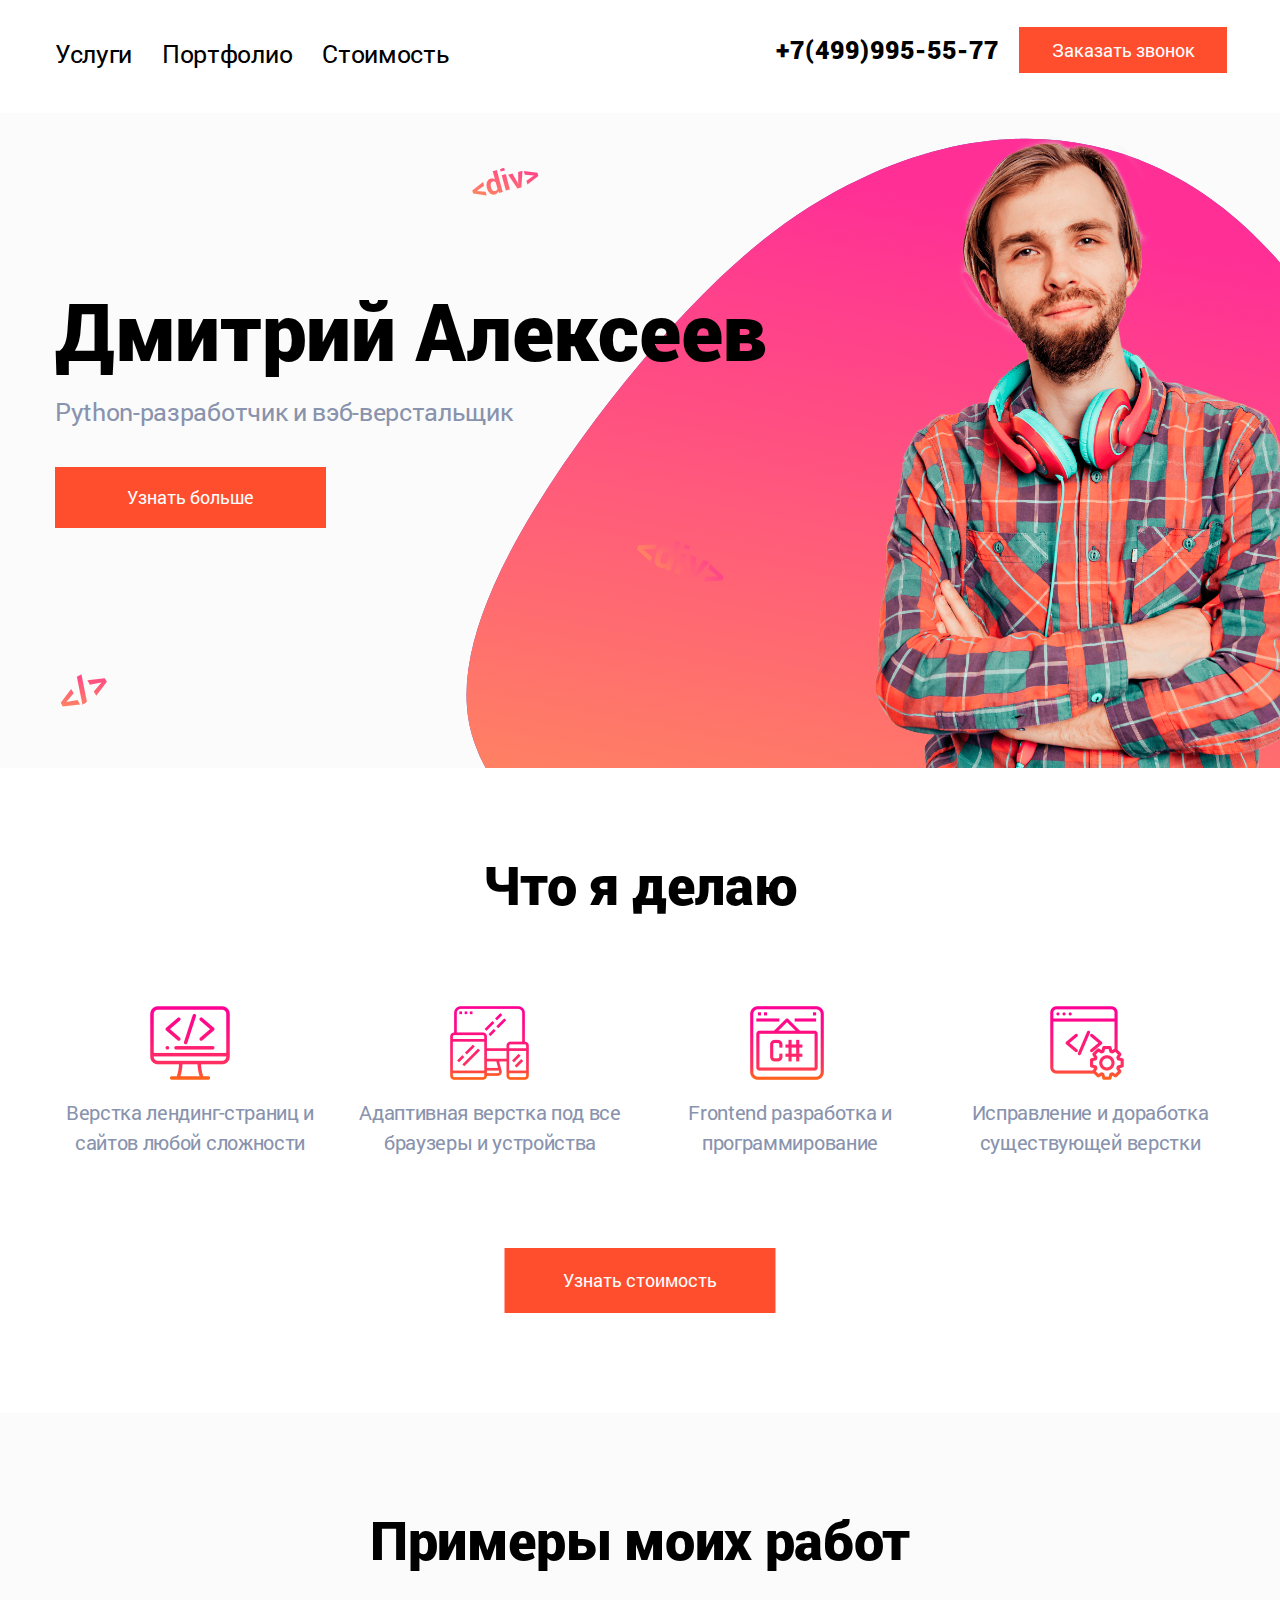
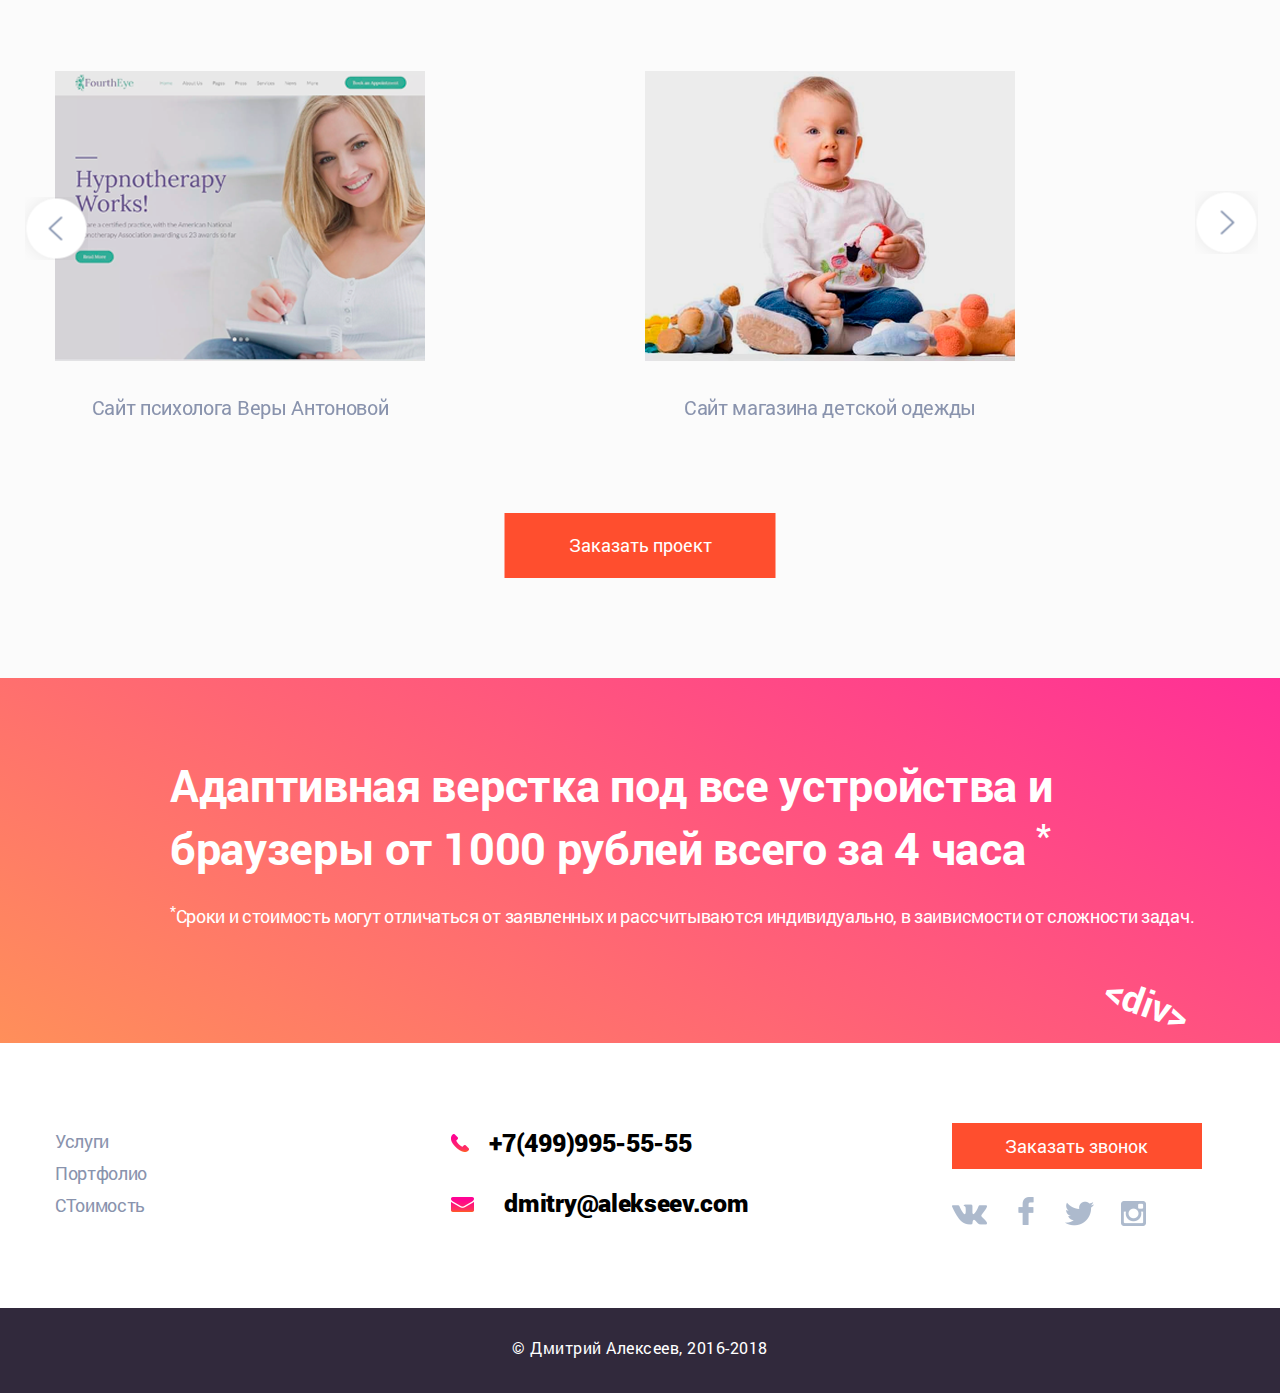
==== Web-begin/Diplom_1/6_1 flex 2/index.html @ bbd230a1 "Change callbutton event" ====
<!DOCTYPE html>
<html lang="ru">
  <head>
    <meta charset="UTF-8" />
    <meta
      name="viewport"
      content="width=device-width, initial-scale=1.0"
    />
    <meta http-equiv="X-UA-Compatible" content="ie=edge" />
    <title>About</title>
    <link rel="icon" type="image/x-icon" href="img/favicon.ico" />
    <link rel="shortcut icon" type="image/x-icon" href="img/favicon.ico" />
    <!-- CSS styles -->
    <link rel="stylesheet" href="styles/swiper-bundle.min.css" />
    <link rel="stylesheet" href="styles/normalize.css" />
    <link rel="stylesheet" href="styles/common.css" />
    <link rel="stylesheet" href="styles/main-menu.css" />
    <link rel="stylesheet" href="styles/services.css" />
    <link rel="stylesheet" href="styles/whatido.css" />
    <link rel="stylesheet" href="styles/examples.css" />
    <link rel="stylesheet" href="styles/prices.css" />
    <link rel="stylesheet" href="styles/footer.css" />
    <link rel="stylesheet" href="styles/main.css" />
    <!-- <link rel="stylesheet" href="styles/swiper-bundle.css" /> -->
    

    <!-- Font preload -->
    <link
      rel="preload"
      as="font"
      href="fonts/Roboto-Black.woff2"
      type="font/woff2"
      crossorigin="anonymous"
    />
    <link
      rel="preload"
      as="font"
      href="fonts/Roboto-Bold.woff2"
      type="font/woff2"
      crossorigin="anonymous"
    />
    <link
      rel="preload"
      as="font"
      href="fonts/Roboto-Medium.woff2"
      type="font/woff2"
      crossorigin="anonymous"
    />
    <link
      rel="preload"
      as="font"
      href="fonts/Roboto-Regular.woff2"
      type="font/woff2"
      crossorigin="anonymous"
    />
    <!-- <script src="scripts/swiper-bundle.js"></script> -->
    
    <script src="scripts/jquery-3.6.0.min.js"></script>
	<script src="scripts/mob.js"></script>
  <script src="scripts/jquery.maskedinput.min.js"></script>
	

  </head>
  <body>
    <header>
      <div class="fixed-container2">
        <div class="container">
          <div class="mobile-menu hidden">
            <button class="menu-button-mob hidden" aria-label="Menu"></button>
            <img class="logo-mob" src="img/menu_button_mob.png" alt="NoImage" />
          </div>
          <ul class="nav-class">
            <li class="li-menu"><a href="#">Услуги</a></li>
            <li class="li-menu"><a href="#">Портфолио</a></li>
            <li class="li-menu"><a href="#">Стоимость</a></li>
          </ul>
          <ul class="phone-class">
            <li class="li-phone">
              <a href="tel:+7(499)995-55-55">+7(499)995-55-77</a>
            </li>
            <li class="li-phone">
              <button type="button" class="call-button">Заказать звонок</button>
            </li>
          </ul>
          <input
            type="image"
            class="phone-call"
            src="img/phone.png"
            alt="Позвонить"
          />
        </div>
      </div>
      <div class="modal-phone-call-container">
        <div class="modal-phone-call-content">
          <span class="modal-phone-call-close">&times;</span>
          <p class="modal-phone-call-p">Как к вам обратиться</p>
          <input type="text" name="" class="modal-phone-call-input-text input-common" required>
          <p class="modal-phone-call-p">Ваш телефон</p>
          <input type="tel" name="phone" placeholder="8(999) 999-99-99" class="phone-class-input  input-common" pattern="[0-9]{3}-[0-9]{3}-[0-9]{4}" required>
          <button type="button" class="modal-phone-call-content-send-button" onclick="OrderCall()">Отправить</button>
        </div>
      </div>
    </header>
    <main>
      <section class="services-wrapper">
        <div class="ellipse">
          <svg class="svg-class"
            xmlns="http://www.w3.org/2000/svg"
            xmlns:xlink="http://www.w3.org/1999/xlink"
            width="920px"
            height="764px"
          >
            <defs>
              <linearGradient
                id="PSgrad_0"
                x1="0%"
                x2="22.495%"
                y1="97.437%"
                y2="0%"
              >
                <stop
                  offset="0%"
                  stop-color="rgb(255,143,90)"
                  stop-opacity="1"
                />
                <stop
                  offset="99%"
                  stop-color="rgb(255,47,150)"
                  stop-opacity="1"
                />
              </linearGradient>
            </defs>
            <path
              fill-rule="evenodd"
              fill="rgb(96, 85, 196)"
              d="M395.520,40.407 C502.261,-10.049 602.994,-10.204 687.212,27.671 C771.647,65.238 839.568,140.836 885.703,234.785 C929.973,329.669 929.926,431.584 893.771,514.027 C857.115,597.700 796.105,660.782 712.966,705.804 C668.936,728.473 622.654,744.002 563.818,753.535 C505.757,762.929 435.142,766.325 360.325,761.479 C211.851,752.158 45.449,708.398 10.358,609.690 C-9.529,560.677 2.954,504.492 27.679,447.950 C52.809,391.326 90.181,334.346 129.419,281.835 C169.063,229.242 210.573,181.118 253.309,140.306 C296.450,99.410 340.817,65.827 395.520,40.407 L395.520,40.407 Z"
            />
            <path
              fill="url(#PSgrad_0)"
              d="M395.520,40.407 C502.261,-10.049 602.994,-10.204 687.212,27.671 C771.647,65.238 839.568,140.836 885.703,234.785 C929.973,329.669 929.926,431.584 893.771,514.027 C857.115,597.700 796.105,660.782 712.966,705.804 C668.936,728.473 622.654,744.002 563.818,753.535 C505.757,762.929 435.142,766.325 360.325,761.479 C211.851,752.158 45.449,708.398 10.358,609.690 C-9.529,560.677 2.954,504.492 27.679,447.950 C52.809,391.326 90.181,334.346 129.419,281.835 C169.063,229.242 210.573,181.118 253.309,140.306 C296.450,99.410 340.817,65.827 395.520,40.407 L395.520,40.407 Z"
            />
          </svg>
        </div>
        <div class="fixed-container2">
          <figure class="services">
            <div class="services-parentheses services-parentheses-position gradient width-height services-parentheses-rotate">{ }</div>
            <div class="services-hash-symbol services-hash-symbol-position  gradient width-height services-hash-symbol-rotate">#</div>
            <div class="services-close-tag services-close-tag-position  gradient width-height services-close-tag-rotate">&lt;/&gt;</div>
            <div class="services-div1 services-div1-position  gradient services-div1-rotate">&lt;div&gt;</div>
            <div class="services-div2 services-div2-position  gradient services-div2-rotate">&lt;div&gt;</div>
            <div class="photo-div">
              <img
                class="personal-photo"
                src="img/photo-min.png"
                alt="Иван Иванович | Frontend-разработчик и веб-верстальщик"
              />
            </div>

            <figcaption class="top-section__txt">
              <hgroup class="top-section__hgroup">
                <h1 class="h1-personal">Дмитрий Алексеев</h1>

                <h2 class="knowledges">Python-разработчик и вэб-верстальщик</h2>
              </hgroup>
              <button class="know-more" type="submit">Узнать больше</button>
            </figcaption>
          </figure>
        </div>
        <div class="know-more-modal-container">
          <div class="modal-know-more-content">
            <span class="modal-know-more-close">&times;</span>
            <p class="modal-know-more-p">Как к вам обратиться</p>
            <input type="text" name="" class="modal-know-more-input-text input-common">
            <p class="modal-know-more-p">Ваш телефон</p>
            <input type="tel" name="phone" placeholder="8(999) 999-99-99" class="phone-class-input  input-common" pattern="[0-9]{3}-[0-9]{3}-[0-9]{4}" required>
            <p class="modal-know-more-p">Ваш e-mail</p>
            <input type="e-mail" name="" class="modal-know-more-input-text input-common" placeholder="your@email.com">
            <button class="modal-know-more-content-send-button">Отправить</button>
          </div>
        </div>
      </section>
      <section class="what-i-do">
        <h2 class="what-i-do-h1-small">Что я делаю</h2>
        <div class="what-i-do-wrapper">
          <ul class="what-i-do-ul">
            <li class="what-i-do-li">
              <figure class="what-i-do-fig">
                <button type="button" class="what-i-do-fig-button what-i-do-lending"></button>
                <figcaption class="what-i-do-h2">Верстка лендинг-страниц и сайтов любой сложности</figcaption>
              </figure>
            </li>
            <li class="what-i-do-li">
              <figure class="what-i-do-fig">
                <button type="button" class="what-i-do-fig-button what-i-do-responsive"></button>
                <figcaption class="what-i-do-h2">Адаптивная верстка под все браузеры и устройства</figcaption>
              </figure>
            </li>
            <li class="what-i-do-li">
              <figure class="what-i-do-fig">
                <button type="button" class="what-i-do-fig-button what-i-do-programming"></button>
                <figcaption class="what-i-do-h2">Frontend разработка и программирование</figcaption>
              </figure>
            </li>
            <li class="what-i-do-li">
              <figure class="what-i-do-fig">
                <button type="button" class="what-i-do-fig-button what-i-do-coding"></button>
                <figcaption class="what-i-do-h2">Исправление и доработка существующей верстки</figcaption>
              </figure>
            </li>
          </ul>
          <button class="what-i-do-price" type="submit">Узнать стоимость</button>
        </div>
        <div class="modal-what-i-do-price-container">
          <div class="modal-what-i-do-price-content">
            <span class="modal-what-i-do-price-close">&times;</span>
            <p class="modal-what-i-do-price-call-p">Как к вам обратиться</p>
            <input type="text" name="" class="modal-what-i-do-price-input-text input-common">
            <p class="modal-what-i-do-price-p">Ваш телефон</p>
            <input type="tel" name="phone" placeholder="8(999) 999-99-99" class="phone-class-input  input-common" pattern="[0-9]{3}-[0-9]{3}-[0-9]{4}" required>
            <p class="modal-what-i-do-price-call-p">Ваш e-mail</p>
            <input type="e-mail" name="" class="modal-what-i-do-price-input-text input-common" placeholder="your@email.com">
            <button class="modal-what-i-do-price-content-send-button">Отправить</button>
          </div>
        </div>
      </section>
      <section class="what-i-do-examples">
        <h1 class="what-i-do-examples-h1-small">Примеры моих работ</h1>
        <div class="swiper-test">
          <div class="mySwiper">
            <ul class="swiper-wrapper">
              <li class="swiper-slide">
                <figure class="examples-fig">
                  <img class="what-i-do-examples-img" src="img/site1.png" alt="psychology-site">
                  <figcaption class="what-i-do-h2  what-i-do-examples-li-h2">Сайт психолога Веры Антоновой</figcaption>
                </figure>
              </li>
              <li class="swiper-slide">
                <figure class="examples-fig">
                  <img class="what-i-do-examples-img" src="img/site2.png" alt="children-wear">
                  <figcaption class="what-i-do-h2  what-i-do-examples-li-h2">Сайт магазина детской одежды</figcaption>
                </figure>
              </li>
              <li class="swiper-slide">
                <figure class="examples-fig">
                  <img class="what-i-do-examples-img" src="img/site3.png" alt="fishermans-site">
                  <figcaption class="what-i-do-h2  what-i-do-examples-li-h2">Сайт магазина "Рыболов"</figcaption>
                </figure>
              </li>
            </ul>
            <div class="swiper-pagination-container">
              <div class="swiper-pagination"></div>
            </div>
            <!-- <button class="what-i-do-examples-arrow-right"></button>
            <button class="what-i-do-examples-arrow-left"></button> -->
          </div>
          <div class="examples-navigation">
            <button class="what-i-do-examples-arrow-right"></button>
          <button class="what-i-do-examples-arrow-left"></button>
          </div>
        </div>
		    <button class="what-i-do-price examples-price" type="submit">Узнать стоимость</button>
        <button class="what-i-do-price examples-hide" type="submit">Заказать проект</button>
        
      </section>
      <section class="prices">
        <div class="fixed-container3">
          <div class="prices-parentheses1 prices-color prices-parentheses1-position">{ }</div>
          <div class="prices-parentheses2 prices-color prices-parentheses2-position">{ }</div>
          <div class="prices-hash-symbol prices-color prices-hash-symbol-position">#</div>
          <div class="prices-close-tag prices-color prices-close-tag-position">&lt;/&gt;</div>
          <div class="prices-div prices-color prices-div-position">&lt;div&gt;</div>
          <h1 class="name-service">Адаптивная верстка под все устройства и браузеры от 1000 рублей всего за 4 часа <sup>*</sup>
          </h1>
          <h3 class="name-service-detail">
            <sup>*</sup>Сроки и стоимость могут отличаться от заявленных и рассчитываются индивидуально, в заивисмости от сложности задач.
          </h3>
        </div>
      </section>
    </main>
    <footer>
      <div class="footer-fixed-container">
        <ul class="footer-ul">
          <li class="footer-ul-li"><a href="#">Услуги</a></li>
          <li class="footer-ul-li"><a href="#">Портфолио</a></li>
          <li class="footer-ul-li"><a href="#">СТоимость</a></li>
        </ul>
        <section class="footer-contacts">
          <h2 class="footer-contacts-h2">Контакты</h2>
          <figure class="footer-contacts-phone">
            <img class="footer-phone-img" src="img/call-answer.png" alt="phone-call">
            <a href="tel:+7(499)995-55-55">+7(499)995-55-55</a>
          </figure>
          <figure class="footer-contacts-email">
            <img class="footer-email-img" src="img/email.png" alt="mail-to">
            <a href="mailto:dmitry@alekseev.com">dmitry@alekseev.com</a>
          </figure>
        </section>
        <section class="footer-social">
          <h2 class="footer-social-links-h2">Ссылки</h2>
          <button type="button" class="call-button button-footer">Заказать звонок</button>
          <div class="footer-social-links">
            <a class="footer-social-vk social-file" href=""></a>
            <a class="footer-social-facebook social-file" href=""></a>
            <a class="footer-social-twitter social-file" href=""></a>
            <a class="footer-social-instagramm social-file" href=""></a>
          </div>
        </section>
      </div>
      <section class="copyright">
        <h2 class="copyright-h2">Авторские права</h2>
        <p>© Дмитрий Алексеев, 2016-2018</p>
      </section>
    </footer>
  <script src="scripts/swiper-bundle.min.js"></script>
  <script src="scripts/slider.js"></script>
  </body>
</html>
---- Web-begin/Diplom_1/6_1 flex 2/styles/common.css ----
/* * {
	border: 1px solid green;
  } */
@font-face {
	font-family: "Roboto";
	src: url("../fonts/Roboto-Black.woff");
	src: url("../fonts/Roboto-Black.woff2");
	font-weight: 900;
    font-style: normal;
}
@font-face {
	font-family: "Roboto";
	src: url("../fonts/Roboto-Bold.woff");
	src: url("../fonts/Roboto-Bold.woff2");
	font-weight: 700;
    font-style: normal;
}
@font-face {
	font-family: "Roboto";
	src: url("../fonts/Roboto-Medium.woff");
	src: url("../fonts/Roboto-Medium.woff2");
}
@font-face {
	font-family: "Roboto";
	src: url("../fonts/Roboto-Regular.woff");
	src: url("../fonts/Roboto-Regular.woff2");
	font-weight: normal;
    font-style: normal;
}
html {
	box-sizing: border-box;
	/*изменяет алгоритм расчета размера блока,
	чтобы свойства width и height задавали размеры не содержимого,
	 а размеры блока.*/
}

*,
*::before,
*::after {
	box-sizing: inherit;
	/*все элементы, а так же псевдо элементы наследуют
	значение свойства box-sizing*/
}

body {
	min-width: 320px; /*задает минимальный размер страницы*/

	margin: 0; /*обнуляет margin*/

	font-family: Roboto, sans-serif; /*задает шрифт и семейство шрифтов для всей страницы*/
	font-size: 16px; /*задает размер шрифта для всей страницы*/
	line-height: 0.8; /*задает межстрочный интервал для всей страницы*/
	letter-spacing: -0.32px; /*задает ширину символов для всей страницы*/
	color: #000; /*задает основной цвет текста на странице*/

	background-color: #fff; /*задает цвет фона*/
}

h1,
h2,
h3,
h4,
p {
	margin: 0; /*обнуляет margin в заголовках*/
}
p {
	font-family: "Roboto-Black";
    font-size: 18px;
    font-weight: normal;
    font-style: normal;	
}

/*img{
	max-width: 100%; задает размер изображений по ширине
}*/

a {
	text-decoration: none;
	color: inherit;
}

ul {
	margin: 0; /*обнуляет margin в списках*/
	padding: 0;
}

li {
	list-style-type: none; /* убирает декоративный элемент списка*/
}

figure{
	margin: 0;
}

form, input, button {
	outline: none;
	border: none;
}
button {
	font-family: "Roboto-Regular";
    font-size: 18px;
    font-weight: normal;
    font-style: normal;
  
    color: white;
    background-color: #ff4e2e;
    padding: 0px;
}
button:hover {
	background-color: white;
  	color: #ff4e2e;
  	border: 1px solid #ff4e2e;
}
.fixed-container {
  max-width: 1920px;
  height: 100%;
  position: relative;
  margin: 0 auto;
  overflow-y: hidden;
}
.fixed-container2 {
	max-width: 1250px;
	margin: 0 auto;
  }
.container {
	height: 100%;
	margin: 0 auto;
	display: flex;
	justify-content: space-between;
	flex-direction: row;	
}
.hidden {
  display: none;
}
.body {
	min-width: 320px;
  margin: 0;
  font-family: Roboto, Roboto;
  font-size: 16px;
  line-height: 0.8;
  letter-spacing: -0.32px;
  color: #000;
  background-color: #fff;
  overflow-x: hidden;
}
main {
	position: relative;
	overflow-x: hidden;
}
.input-common{
	font-family: "Roboto-Regular";
  	font-size: 20px;
  	font-weight: normal;
  	font-style: normal;
  	line-height: 1.5;
}
@font-face {
	font-family: "Roboto-Black";
	src: url("../fonts/Roboto-Black.woff2") format("woff2"),
	url("../fonts/Roboto-Black.woff") format("woff");
	font-weight: 900;
	font-style: normal;
}
@font-face {
	font-family: "Roboto-Bold";
	src: url("../fonts/Roboto-Bold.woff2") format("woff2"),
	url("../fonts/Roboto-Bold.woff") format("woff");
	font-weight: 700;
	font-style: normal;
}
@font-face {
	font-family: "Roboto-Medium";
	src: url("../fonts/Roboto-Medium.woff2") format("woff2"),
	url("../fonts/Roboto-Medium.woff") format("woff");
	font-weight: 500;
	font-style: normal;
}
@font-face {
	font-family: "Roboto-Regular";
	src: url("../fonts/Roboto-Regular.woff2") format("woff2"),
	url("../fonts/Roboto-Regular.woff") format("woff");
	font-weight: normal;
	font-style: normal;
}
---- Web-begin/Diplom_1/6_1 flex 2/styles/main-menu.css ----
.menu-container {
  display: flex;
  flex-direction: row;
  justify-content: space-between;
}

.nav-class {
  display: flex;
  align-items: center;
  flex-direction: row;

  margin-left: 40px;
  padding-top: 35px;
  padding-bottom: 40px;
}
.nav-class.nav-class-toggle {
  display: flex;
  flex-direction: column;
  visibility: visible;
}


.li-menu {
  font-size: 16px;
  font-weight: normal;
  font-style: normal;

  margin-right: 30px;
}

.li-menu a {
  color: black;
}

.li-menu a:hover {
  color: #f53f4f;
  border-bottom: 1px solid;
}

.li-menu {
  font-size: 25px;
}
.modal-phone-call-p {
  padding-top: 10px;
  padding-bottom: 10px;
}
.phone-class {
  display: flex;
  align-items: center;
  flex-direction: row;

  margin-right: 38px;
  padding-top: 27px;
  padding-bottom: 40px;
}

.li-phone {
  font-size: 16px;
  font-weight: normal;
  font-style: normal;

  margin-right: 15px;

  letter-spacing: 1px;
}

.phone-class :last-child {
  margin-right: 0px;
}

.li-phone a {
  font-size: 25px;
  font-weight: 900;

  padding-right: 5px;
}

.li-phone a:hover {
  color: #f53f4f;
  border-bottom: 2px solid;
}

.call-button {
  width: 208px;
  height: 46px;

  cursor: pointer;
}

.phone-call {
  display: none;
}
.modal-phone-call-container{
  display: none;
}
/*modal-container*/
.modal-phone-call-container {
  display: none; 
  position: fixed; 
  z-index: 15; 
  padding-top: 80px; 
  left: 0;
  top: 0;
  width: 100%; 
  height: 100%; 
  overflow: auto; 
  background-color: rgb(0,0,0); 
  background-color: rgba(0,0,0,0.4); 
}
.modal-phone-call-content {
  background-color: #fefefe;
  margin: auto;
  padding: 20px;
  border: 1px solid #888;
  position: fixed;
  width: 20%;
  min-width: 275px;
  right: 34.5%;
}
.modal-phone-call-close {
  color: #aaaaaa;
  float: right;
  font-size: 28px;
  font-weight: bold;
}
.modal-phone-call-close:hover,
.modal-phone-call-close:focus {
  color: #000;
  text-decoration: none;
  cursor: pointer;
}
.modal-phone-call-content-send-button {
    min-width: 231px;
    height: 61px;
    color: white;
    background-color: #ff4e2e;
    padding: 0px;
    border-width: 0px;

    font-family: "Roboto-Regular";
    font-size: 18px;
    font-weight: normal;
    font-style: normal;
}
.modal-phone-call-input-text, 
.phone-class-input{
  border: 1px solid #ff4e2e;
  margin-bottom: 20px;
  width: 100%;
}

@media(max-width: 1024px) {
  .fixed-container {
    max-width: 1024px;
  }

  .container {
    flex-wrap: wrap;

    margin-right: unset;
    margin-left: 40px;
  }

  .nav-class {
    display: none;
    z-index: 3;
    position: absolute;
    left: 0;
    top: 80px;
    background-color: white;
    padding-bottom: 0px;
    margin-left: 40px;
    padding-top: 40px;
  }

  .mobile-menu {
    display: block;

    padding-top: 37px;
  }
  .li-menu {
    font-weight: 900;
    font-size: 25px;
    margin-top: 20px;
    margin-bottom: 20px;
    margin-left: 20px;
  }
  .li-menu a:hover {
    color: #f53f4f;
    border-bottom: 1px solid;
  }
 

  .li-phone a {
    font-size: 25px;
  }
}

@media(max-width: 585px) {
  .container {
    margin-right: 20px;
    margin-left: 20px;
  }

  .mobile-menu {
    padding-top: 30px;
  }
  .li-menu a:hover {
    color: #f53f4f;
    border-bottom: 1px solid;
  }

  .logo-mob {
    width: 24px;
    height: 20px;
  }

  .phone-class {
    margin-right: unset;
    margin-left: 20px;
    padding-top: 30px;
    padding-bottom: 5px;
  }

  .li-phone {
    margin-right: unset;
  }

  .li-phone a {
    font-size: 18px;
  }

  .phone-call {
    display: block;

    width: 26px;
    height: 26px;
    margin-top: 27px;
  }

  .li-phone:last-child {
    display: none;
  }
}
@media(max-width: 320px) {
  .nav-class {
    display: none;
    z-index: 3;
    position: absolute;
    left: 0;
    top: 55px;
    background-color:white;
    padding-bottom: 0px;
    margin-left: unset;
    padding-top: unset;
  }
  .li-menu a:hover {
    color: #f53f4f;
    border-bottom: 1px solid;
  }
  .modal-phone-call-content{
    right: unset;
    width: unset;
  }
}
---- Web-begin/Diplom_1/6_1 flex 2/styles/services.css ----
.services-main {
  width: 100%;
  height: 668px;
}

.services-wrapper {
  position: relative;

  overflow: hidden;
  overflow: hidden;

  /* естирование эллипса в фото */

  max-width: 1920px;

  background-color: #fbfbfb;
}

.services {
  position: relative;
  z-index: 2;

  display: flex;
  flex-direction: row-reverse;

  width: 100%;
  height: 655px;
}
.gradient {
	color: transparent;    
	-webkit-background-clip: text;
	background-clip: text;
	background-image: linear-gradient(30deg, #ff8f5a, #ff2f96);
}
.services-parentheses {
  font-family: "Roboto-Bold";
  font-size: 49px;
  line-height: 1.2;
  /* color: #f91186; */
  /* background: linear-gradient(30deg, #ff8f5a, #ff2f96) no-repeat; */
  /* background-image: linear-gradient(30deg, #ff8f5a, #ff2f96) no-repeat; */
  z-index: 1;
}
.width-height {
  width: auto;
  height: auto;
}
.services-parentheses-position {
  position: absolute;
  left: -205px;
  top: 30px;
}
.services-parentheses-rotate {
  transform: rotate(35deg);
}
.services-hash-symbol {
  font-family: "Roboto-Bold";
  font-size: 57px;
}
.services-hash-symbol-position {
  position: absolute;
  left: -90px;
  top: 260px;
}
.services-close-tag {
  font-family: "Roboto-Bold";
  font-size: 38px;
}
.services-close-tag-position {
  position: absolute;
  left: 40px;
  top: 560px;
}
.services-close-tag-rotate {
  transform: rotate(-30deg);
}
.services-hash-symbol-rotate {
  transform: rotate(20deg);
}
.services-div1{
  font-family: "Roboto-Bold";
  font-size: 30px;
} 
.services-div1-position{
  position: absolute;
  top: 55px;
  left: 455px;
 
}
.services-div1-rotate{
  transform: rotate(-15deg);
}

.services-div2{
  font-family: "Roboto-Bold";
  font-size: 40px;
} 
.services-div2-position{
  position: absolute;
  left: 620px;
  top: 430px;
}
.services-div2-rotate{
  transform: rotate(20deg);
}

.ellipse {
  position: absolute;
  right: 0;
  bottom: 0;

  overflow: hidden;

  width: 814px;
  height: 630px;
}

.top-section__txt {
  flex-grow: 1;

  padding-left: 40px;
}

.top-section__hgroup {
  padding-top: 185px;
}

.photo-div {
  position: relative;
  top: 15px;
  right: -45px;

  overflow-y: hidden;
}

.personal-position {
  display: flex;
  flex-direction: column;

  padding-top: 185px;
  padding-left: 40px;
}

.h1-personal {
  font-family: "Roboto-Black";
  font-size: 80px;
  font-weight: 900;
  font-style: normal;

  padding-bottom: 25px;
}

.knowledges {
  font-family: "Roboto-Regular";
  font-size: 25px;
  font-weight: normal;
  font-style: normal;

  padding-top: 15px;
  padding-bottom: 45px;

  color: #8993ad;
}

.know-more {
  width: 271px;
  height: 61px;

  cursor: pointer;
}

.personal-photo {
  width: 435px;
  margin-top: 5px;
}

.ellipse-photo {
  position: relative;
}
.know-more-modal-container {
  display: none; 
  position: fixed; 
  z-index: 15; 
  padding-top: 80px; 
  left: 0;
  top: 0;
  width: 100%; 
  height: 100%; 
  overflow: auto; 
  background-color: rgb(0,0,0); 
  background-color: rgba(0,0,0,0.4); 
}
.modal-know-more-content {
  background-color: #fefefe;
  margin: auto;
  padding: 20px;
  border: 1px solid #888;
  position: fixed;
  width: 20%;
  min-width: 275px;
  right: 34.5%;
}
.modal-know-more-close {
  color: #aaaaaa;
  float: right;
  font-size: 28px;
  font-weight: bold;
}
.modal-know-more-close:hover,
.modal-know-more-close:focus {
  color: #000;
  text-decoration: none;
  cursor: pointer;
}
.modal-know-more-content-send-button {
    min-width: 231px;
    height: 61px;
    color: white;
    background-color: #ff4e2e;
    padding: 0px;
    border-width: 0px;

    font-family: "Roboto-Regular";
    font-size: 18px;
    font-weight: normal;
    font-style: normal;
}
.modal-know-more-input-text, 
.phone-class-input{
  border: 1px solid #ff4e2e;
  margin-bottom: 20px;
  width: 100%;
}
.modal-know-more-p {
  padding-top: 10px;
  padding-bottom: 10px;
}

@media(max-width: 1200.98px) {
  .photo-div {
    position: relative;
    right: 35px;

    overflow-y: unset;
  }
}

@media(max-width: 1024px) {
  .fixed-container2 {
    max-width: 1024px;
  }
  .services-parentheses-position {
    left: 80px;
    top: 50px;
  }
  .services-hash-symbol-position {
    left: 57px;
    top: 525px;
  }
  .services-close-tag-position {
    top: 480px;
    left: 360px;
  }
  .services-div1-position{
    top: 130px;
    left: 420px;
    transform: rotate(20deg);
  }

  .ellipse {
    width: 678px;
  }

  .services-main {
    padding-left: unset;
  }

  .services {
    flex-wrap: wrap;

    height: unset;
  }

  .personal-position {
    padding-top: 210px;
  }

  .h1-personal {
    font-size: 54px;
  }

  .top-section__hgroup {
    padding-top: 210px;
  }

  .know-more {
    width: 320px;
    height: 70px;
  }

  .photo-div {
    position: relative;

    overflow-y: unset;
  }

  .knowledges {
    padding-top: 15px;
    padding-bottom: 45px;
  }
}

@media(max-width: 953px) {
  .top-section__txt {
    display: flex;
    align-items: center;
    flex-direction: column;
  }

  .top-section__hgroup {
    padding-top: 30px;
  }

  .personal-photo {
    height: 635px;
  }

  .ellipse {
    top: 25px;
    bottom: unset;
  }
}

@media(max-width: 585px) {
  .services-wrapper {
    width: 100%;
  }

  .services {
    justify-content: center;
  }

  .top-section__txt {
    padding-left: unset;
  }

  .photo-div {
    position: unset;
    right: unset;

    width: 320px;
    height: 410px;
    margin-top: 5px;
  }

  .personal-photo {
    justify-content: unset;

    width: 220px;
    height: 340px;
    margin-top: 70px;
    margin-left: 80px;
  }

  .ellipse-photo {
    width: 320px;
  }

  .ellipse {
    top: 20px;
    right: -10px;

    height: 395px;
  }

  .personal-information {
    min-width: 320px;
    padding-right: 20px;
    padding-left: 20px;
  }

  .personal-position {
    align-items: center;

    padding-top: 20px;
    padding-left: unset;
  }

  .h1-personal {
    font-size: 30px;

    padding-bottom: 15px;
  }

  .knowledges {
    font-size: 16px;

    padding-top: unset;
    padding-bottom: 30px;
  }

  .know-more {
    font-size: 16px;

    width: 280px;
    height: 55px;
  }

  @media(max-width: 320px) {
    .ellipse {
      right: -30px;
      bottom: auto;
    }
    .services-parentheses {
      font-size: 25px;
    }
    .services-hash-symbol {
      font-size: 29px;
    }
    .services-close-tag {
      font-size: 19px;
    }
    .services-div1 {
      display: none;  
    }
    .services-div2 {
      font-size: 15px;
    }
    .services-parentheses-position {
      top: 45px;
      left: 50px;
    }
    .services-hash-symbol-position {
      left: 38px;
      top: 155px;
    }
    .services-close-tag-position {
      top: 30px;
      left: 172px;
    }
    .services-div2-position {
      top: 95px;
      left: 245px;
    }
    .top-section__hgroup {
      width: 100%;
      padding-top: 18px;
      padding-right: 20px;
      padding-left: 20px;
    }

    .photo-div {
      overflow: hidden;
    }

    .personal-photo {
      height: 335px;
      margin-top: 80px;
    }

    .h1-personal {
      padding-left: 5px;
    }

    .knowledges {
      line-height: 1.5;

      padding-bottom: 22px;

      text-align: center;
    }

    .name-sevice {
      font-size: 28px;
    }
    .modal-know-more-content{
      right: unset;
      width: unset;
    }
  }
}
---- Web-begin/Diplom_1/6_1 flex 2/styles/whatido.css ----
.what-i-do-wrapper {
  max-width: 1170px;
  height: 100%;
  margin-right: auto;
  margin-left: auto;
}


.what-i-do {
  width: 100%;
  height: 100%;
  margin-top: 95px;
}

.what-i-do-ul {
  display: flex;
  flex-direction: row;
  justify-content: center;

  margin-top: 100px;
}
.what-i-do-ul li:not(:first-child) {
  margin-left: 30px;
}

.what-i-do-fig {
  display: flex;
  align-items: center;
  flex-direction: column;

  max-width: 270px;
  max-height: 170px;
}
.what-i-do-fig-button {
  width: 80px;
  height: 74px;
  background-color: unset;
}
.what-i-do-lending {
  background-image: url(../img/tools-and-utensils.png);
  background-repeat: no-repeat;
}
.what-i-do-responsive {
  background-image: url(../img/responsive.png);
  background-repeat: no-repeat;
}
.what-i-do-programming {
  background-image: url(../img/programming.png);
  background-repeat: no-repeat;
}
.what-i-do-coding {
  background-image: url(../img/coding.png);
  background-repeat: no-repeat;
}
.what-i-do-h1-small {
  font-family: "Roboto-Black";
  font-size: 54px;
  font-weight: 900;

  text-align: center;

  color: black;
}

.what-i-do-h2 {
  font-family: "Roboto-Regular";
  font-size: 20px;
  font-weight: normal;
  font-style: normal;
  line-height: 1.5;

  padding-top: 17px;
  padding-bottom: 15px;

  text-align: center;
  word-wrap: break-word;

  color: #8993ad;
}

.what-i-do-price {
  position: relative;
  left: 50%;

  width: 271px;
  height: 65px;
  margin-top: 76px;
  margin-bottom: 100px;

  cursor: pointer;
  transform: translate(-50%, 0);
}
.modal-what-i-do-price-container {
  display: none; 
  position: fixed; 
  z-index: 15; 
  padding-top: 80px; 
  left: 0;
  top: 0;
  width: 100%; 
  height: 100%; 
  overflow: auto; 
  background-color: rgb(0,0,0); 
  background-color: rgba(0,0,0,0.4); 
}
.modal-what-i-do-price-content {
  background-color: #fefefe;
  margin: auto;
  padding: 20px;
  border: 1px solid #888;
  position: fixed;
  width: 20%;
  min-width: 275px;
  right: 34.5%;
}
.modal-what-i-do-price-close {
  color: #aaaaaa;
  float: right;
  font-size: 28px;
  font-weight: bold;
}
.modal-what-i-do-price-close:hover,
.modal-what-i-do-price-close:focus {
  color: #000;
  text-decoration: none;
  cursor: pointer;
}
.modal-what-i-do-price-content-send-button {
    min-width: 231px;
    height: 61px;
    color: white;
    background-color: #ff4e2e;
    padding: 0px;
    border-width: 0px;

    font-family: "Roboto-Regular";
    font-size: 18px;
    font-weight: normal;
    font-style: normal;
}
.modal-what-i-do-price-input-text, 
.phone-class-input{
  border: 1px solid #ff4e2e;
  margin-bottom: 20px;
  width: 100%;
}
.modal-what-i-do-price-call-p,
.modal-what-i-do-price-p {
  padding-top: 10px;
  padding-bottom: 10px;
}

@media(max-width: 1024px) {
  .what-i-do-h1-small {
    margin-right: 30px;
    font-size: 54px;
  }

  .what-i-do-wrapper {
    max-width: 667px;
  }

  .what-i-do-ul li:not(:first-child) {
    margin-left: unset;
  }

  .what-i-do-ul li:nth-child(2n) {
    margin-left: 35px;
  }

  .what-i-do-ul {
    flex-wrap: wrap;
    justify-content: space-between;
  }

  .what-i-do-ul li {
    margin-bottom: 65px;
  }

  .what-i-do-price {
    width: 320px;
    margin-top: 15px;
  }
}

@media(max-width: 585px) {
  .what-i-do-ul {
    flex-direction: column;
  }

  .what-i-do-ul li {
    margin-right: 0px;
    margin-left: 0px;
  }

  .what-i-do-ul li:nth-child(2n) {
    margin-left: 0px;
  }

  .what-i-do-fig {
    max-width: unset;
  }
  .what-i-do-h2 {
    margin-left: 20px;
    margin-right: 20px;
  }
}

@media(max-width: 320px) {
  .what-i-do {
    margin-top: 50px;
  }

  .what-i-do-wrapper {
    margin-top: 50px;
    margin-right: 20px;
    margin-left: 20px;
  }

  .what-i-do-h1-small {
    font-size: 30px;

    margin-right: unset;
  }

  .what-i-do-ul {
    margin-top: unset;
  }

  .what-i-do-ul li {
    margin-bottom: 30px;
  }
  .what-i-do-ul li:last-child {
    margin-bottom: 15px;
  }
  .what-i-do-lending, .what-i-do-responsive,.what-i-do-programming,.what-i-do-coding {
    background-size: 60px 60px;
    width: 60px;
    height: 60px;
  }

  .what-i-do-h2 {
    font-size: 16px;
  }

  .what-i-do-price {
    width: 280px;
    height: 55px;
    margin-top: 15px;
    margin-bottom: 50px;
  }
  .modal-what-i-do-price-content{
    right: unset;
    width: unset;
  }
 
}
---- Web-begin/Diplom_1/6_1 flex 2/styles/examples.css ----
.what-i-do-examples {
  background-color: #fbfbfb;
}
.mySwiper {
  max-width: 1170px;
  margin-left: auto;
  margin-right: auto;
  overflow-x: hidden;
  position: relative;
}
.swiper-test {
  
  position: relative;
  height: auto;
  margin-left: auto;
  margin-right: auto;
  max-width: 1230px;
}
.examples-navigation {
  /* height: 63px;
  border: 1px solid red; */
  max-width: 1232;
  position: relative;
  
  
}
.swiper-slide{
  width: 370px;
}
.examples-fig {
  width: 370px;
}
.what-i-do-examples-h1-small {
  margin-bottom: 110px;
  padding-top: 105px;
  
  font-size: 54px;
  font-weight: 900;

  text-align: center;

  color: black;
}
.swiper-pagination-container {
  display: none;
}
.swiper-pagination-bullet {
  width: 18px;
  height: 18px;
  background-color: #ff4e2e;
}
.what-i-do-examples-ul::-webkit-scrollbar {
  display: none;
}

.what-i-do-examples-ul li:not(:first-child) {
  margin-left: 30px;
}

.what-i-do-examples-li-h2 {
  margin-top: 13px;
}

.what-i-do-examples-arrow-left {
  background: url(../img/leftarrow.png) no-repeat;
  background-position: center;
  width: 63px;
  height: 63px;
  position: absolute;
  top: -240px;
  z-index: 2;
}
.what-i-do-examples-arrow-right {
  background: url(../img/rightarrow.png) no-repeat;
  background-position: center;
  width: 63px;
  height: 63px;
  position: absolute;
  right: -3px;
  top: -246px;
  z-index: 2;
}

.examples-price {
  display: none;
}

.examples-carousel-links {
  display: none;
}

@media(max-width: 1024px) {
  .mySwiper {
    margin-left: 40px;
    margin-right: 40px;
  }
  .examples-fig {
    width: 455px;
  }
  .swiper-pagination-container {
    display: block;
    width: 100%;
    height: 20px;
    margin-top: 83px;
  }
  
  .swiper-pagination {
    display: block;
    position: relative;
    margin-left: auto;
    margin-right: auto;
    height: 20px;
  }
  .swiper-pagination-bullets span:first-child {
    margin-left: 25px;
  }
  .swiper-pagination-bullet {
    margin-right: 30px;
  }
.h1-small {
	margin-right: unset;
}
.what-i-do-examples-arrow-left {
    display: none;
  }

  .what-i-do-examples-arrow-right {
    display: none;
  }

  .what-i-do-examples-h1 {
    margin-bottom: 105px;
  }

  .swiper-slide img {
    display: block;
    width: 455px;
    height: 360px;
    object-fit: cover;
  }  
  .what-i-do-examples-li-h2 {
    margin-top: unset;
    font-size: 25px;
    padding-top: 13px;
    margin-right: 16px;
  }

  .examples-price {
    display: block;

    height: 65px;
    margin-top: 100px;
  }

  .examples-hide {
    display: none;
  }

  .examples-carousel-links {
    display: flex;
    flex-direction: row;
    justify-content: center;

    margin-top: 70px;
  }

  .examples-carousel-links li:not(:first-child) {
    margin-left: 20px;
  }
}

@media(max-width: 320px) {
  .mySwiper {
    margin-left: 20px;
    margin-right: 20px;
  }
  .examples-fig {
    width: 280px;
  }
  .what-i-do-examples-h1 {
    line-height: 1.167;

    margin-bottom: 40px;
  }

  .what-i-do-examples-h1 {
    padding-top: 3px;
  }
  .what-i-do-examples-h1-small{
    font-size: 30px;
    padding-left: 24px;
    padding-right: 24px;
    padding-top: 45px;
    margin-bottom: 40px;
    line-height: 35px;
  }

  .swiper-slide img {
	display: block;
	width: 280px;
	height: 250px;
	object-fit: cover;
}  

  .what-i-do-examples-li-h2 {
    font-size: 18px;
    margin-right: unset;
    margin-left: unset;
    padding-top: 15px;
  }
  .swiper-pagination-container {
    margin-top: 25px;
  }
  .swiper-pagination-bullet {
    width: 10px;
    height: 10px;
    margin-right: 10px;
    margin-left: unset;
  }
  .swiper-pagination-bullets span:first-child {
    margin-left: unset;
  }

  .examples-carousel-links {
    margin-top: 17px;
  }

  .examples-price {
    display: none;
  }

  .examples-hide {
    display: block;

    margin-top: 40px;
    margin-bottom: 50px;
  }
}
---- Web-begin/Diplom_1/6_1 flex 2/styles/prices.css ----
.prices {
  display: flex;
  flex-direction: column;

  min-height: 365px;
  padding-right: 20px;
  padding-left: 20px;

  text-align: center;

  background: linear-gradient(30deg, #ff8f5a, #ff2f96) no-repeat;
}

.fixed-container3 {
  max-width: 1170px;
  margin-right: auto;
  margin-left: auto;
  position: relative;
}
.prices-color {
  color: white;
}
.prices-parentheses1{
  font-weight: 700;
  font-size: 49px;
  
}
.prices-parentheses1-position {
  position: absolute;
  left: -245px;
  top: 70px;
  transform: rotate(30deg);
}
.prices-parentheses2{
  font-weight: 700;
  font-size: 48px;
}
.prices-parentheses2-position{
  position: absolute;
  right: -265px;
  top: 270px;
  transform: rotate(-20deg);
}
.prices-hash-symbol{
  font-weight: 700;
  font-size: 57px;
  
}
.prices-hash-symbol-position {
  position: absolute;
  top: 260px;
  left: -130px;
  transform: rotate(15deg);
}
.prices-close-tag {
  font-weight: 700;
  font-size: 46px;
}
.prices-close-tag-position {
  position: absolute;
  right: -170px;
  top: 80px;
  transform: rotate(-20deg);
}
.prices-div{
  font-weight: 700;
  font-size: 37px;
}
.prices-div-position{
  position: absolute;
  right: 35px;
  top: 310px;
  transform: rotate(20deg);
}
.name-service {
  font-size: 25px;
  font-size: 45px;
  font-weight: 700;
  font-style: normal;
  line-height: 1.4;

  margin-top: 75px;
  padding-left: 115px;

  text-align: left;
  word-wrap: break-word;

  color: #fff;
}

.name-service-detail {
  font-size: 18px;
  font-weight: normal;
  font-style: normal;

  margin-top: 30px;
  padding-left: 115px;

  text-align: left;
  word-wrap: break-word;

  color: #fff;
}

@media(max-width: 1024px) {
  .name-service {
    font-size: 45px;
    line-height: 1.333;

    margin-top: 75px;
    margin-left: 20px;
    padding-left: unset;
  }

  .name-service-detail {
    line-height: 1.5;

    margin-top: 35px;
    margin-left: 20px;
    padding-left: unset;
  }
  .prices-parentheses2 {
    display: none;
  }
  .prices-hash-symbol {
    display: none;
  }
  .prices-parentheses1-position {
    left: 135px;
    top: 30px;
  }
  .prices-parentheses1 {
    font-size: 32px;
  }
  .prices-close-tag-position {
    right: 75px;
    top: 295px;
  }
  .prices-close-tag {
    font-size: 40px;
  }
  .prices-div {
    font-size: 25px;
  }
  .prices-div-position {
    right: 435px;
  }
}

@media(max-width: 320px) {
  .prices {
    padding-top: 45px;
  }
  .prices-parentheses1 {
    display: none;
  }
  .prices-close-tag {
    display: none;
  }
  .prices-div {
    display: none;
  }

  .name-service {
    font-size: 28px;
    line-height: 1.429;

    margin-top: unset;
    margin-left: unset;

    text-align: left;
  }

  .name-service-detail {
    font-size: 15px;
    line-height: 2;

    margin-top: 30px;
    margin-bottom: 40px;
    margin-left: unset;

    text-align: left;
  }
}
---- Web-begin/Diplom_1/6_1 flex 2/styles/footer.css ----
.footer-fixed-container {
    display: flex;
    flex-direction: row;
    justify-content: space-between;

    max-width: 1170px;
    margin-top: 60px;
    margin-right: auto;
    margin-left: auto;
}

.footer-ul {
    margin-top: 25px;
}

.footer-ul-li {
    font-size: 18px;
    font-weight: normal;
    font-style: normal;
    line-height: 1.5;

    word-wrap: break-word;

    color: #8993ad;
}

.footer-ul li:not(:first-child) {
    margin-top: 5px;
}
.footer-ul-li a:hover {
    color: #f53f4f;
    border-bottom: 1px solid;
}

.footer-contacts {
    font-size: 25px;
    font-weight: normal;
    font-style: normal;
    line-height: 2.389;

    margin-left: 100px;

    word-wrap: break-word;
}

.footer-contacts-phone {
    margin-top: 10px;
}

.footer-contacts-phone a {
    margin-left: 15px;
}

.footer-contacts-email a {
    margin-left: 25px;
}
.footer-contacts-phone a:hover {
    color: #f53f4f;
    border-bottom: 1px solid;
}

.footer-contacts-email a:hover {
    color: #f53f4f;
    border-bottom: 1px solid;
}

.footer-social {
    display: flex;
    flex-direction: column;

    margin-top: 20px;
    margin-right: 23px;
}

.footer-social-links {
    display: flex;
    flex-direction: row;

    margin-top: 25px;
}

.footer-social-links a:not(:first-child) {
    margin-left: 20px;
}

.social-file {
    display: block;

    width: 36px;
    height: 36px;

    background: url(../img/social3.png) no-repeat;
}

.button-footer {
    width: 250px;
}

.footer-social-vk {
    background-position: bottom 0px left 0px;
}

.footer-social-facebook {
    background-position: bottom 0px left -55px;
}

.footer-social-twitter {
    background-position: bottom 0px left -110px;
}

.footer-social-instagramm {
    background-position: bottom 0px left -168px;
}
.footer-social-vk:hover {
    background: url(../img/social3.png) no-repeat;
    background-position: bottom -40px left 0px;
}

/* .footer-social-vk :hover {
    color: #f53f4f;
} */

.footer-social-facebook:hover {
    background: url(../img/social3.png) no-repeat;
    background-position: bottom -33px left -55px;
}

.footer-social-twitter:hover {
    background: url(../img/social3.png) no-repeat;
    background-position: bottom -35px left -110px;
}

.footer-social-instagramm:hover {
    background: url(../img/social3.png) no-repeat;
    background-position: bottom -35px left -168px;
}

.footer-contacts a {
    font-size: 25px;
    font-weight: 900;
}

.copyright {
    height: 85px;
    margin-top: 75px;
    margin-right: auto;
    margin-left: auto;

    text-align: center;

    color: white;
    background-color: #31293c;
}

.copyright p {
    font-family: "Roboto";
    font-size: 16px;
    line-height: 3.733;
    letter-spacing: 0.5px;
    padding-top: 10px;
}
.footer-contacts-h2 {
    display: none;
}
.footer-social-links-h2 {
    display: none;
}
.copyright-h2 {
    display: none;
}


@media(max-width: 1024px) {
    .footer-fixed-container {
        flex-wrap: wrap;

        padding-left: 40px;
    }

    .footer-ul {
        margin-top: 45px;
    }

    .footer-contacts {
        margin-top: 20px;
        margin-left: 50px;
    }

    .footer-contacts a {
        margin-left: 20px;
    }

    .footer-social {
        margin-top: 40px;
        margin-right: 40px;
    }
}

@media(max-width: 320px) {
    .footer-fixed-container {
        max-width: 320px;
        margin-top: 45px;
        padding-right: 20px;
        padding-left: 20px;
    }

    .footer-ul {
        margin-top: unset;
    }

    .footer-ul li:not(:first-child) {
        margin-top: 10px;
    }

    .footer-ul-li {
        font-size: 15px;
    }
   
    .footer-contacts {
        font-size: 20px;
        font-style: normal;
        line-height: unset;

        margin-left: unset;

        color: rgb(137, 147, 173);
    }

    .footer-contacts-email {
        margin-top: 25px;
    }

    .footer-contacts a {
        font-weight: 500;

        margin-left: 10px;
    }

    .footer-phone-image {
        width: 14px;
        height: 10px;
    }

    .footer-email-img {
        width: 14px;
        height: 10px;
    }

    .footer-contacts-phone {
        margin-top: 25px;
    }

    .footer-social {
        margin-top: 30px;
        margin-right: unset;
        margin-left: unset;
    }

    .button-footer {
        width: 280px;
        height: 55px;
    }

    .footer-social-links {
        margin-top: 45px;
    }

    .copyright {
        font-size: 12px;

        height: 50px;
        margin-top: 50px;
    }

    .copyright p {
        line-height: 3;

        padding-top: unset;
    }
}
---- Web-begin/Diplom_1/6_1 flex 2/styles/main.css ----
/*.prices{
	width: 100%;
	height: 366px;
	background: linear-gradient(45deg,#ff8f5a,#ff2f96);
}*/
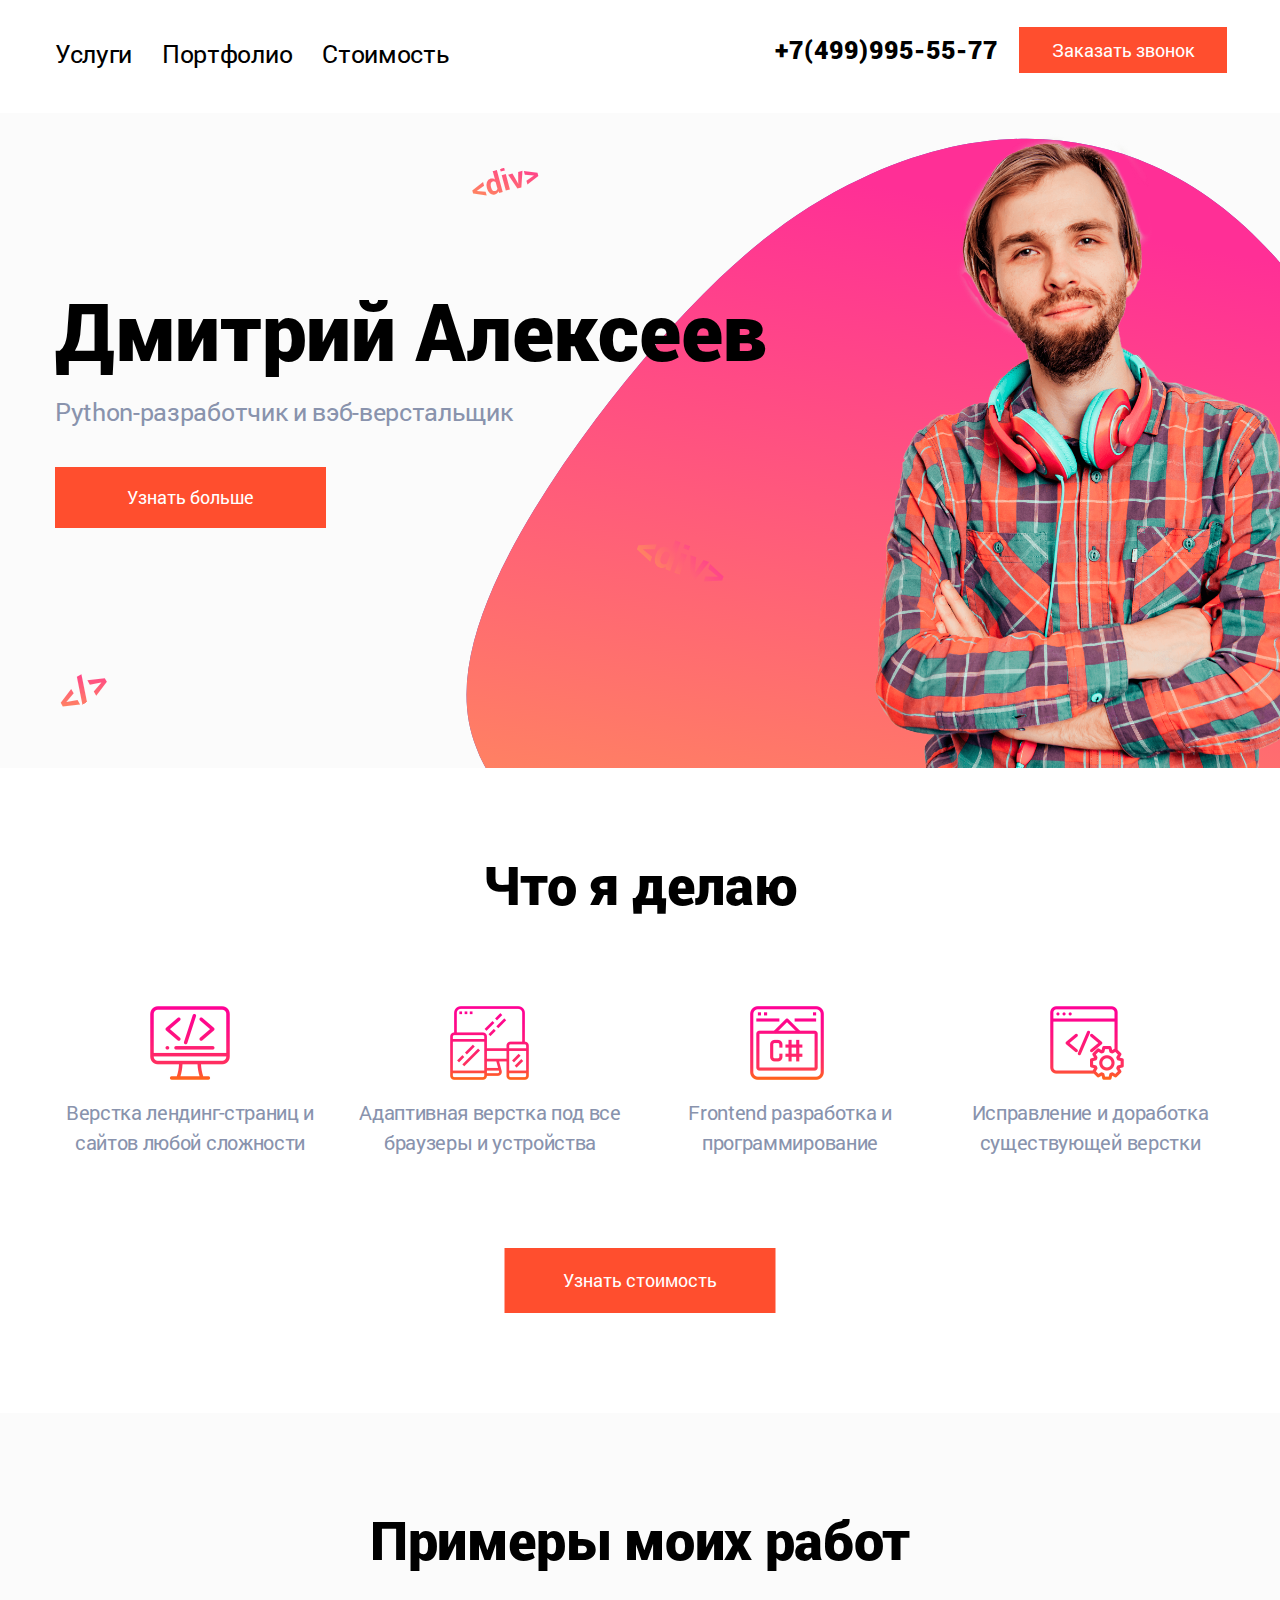
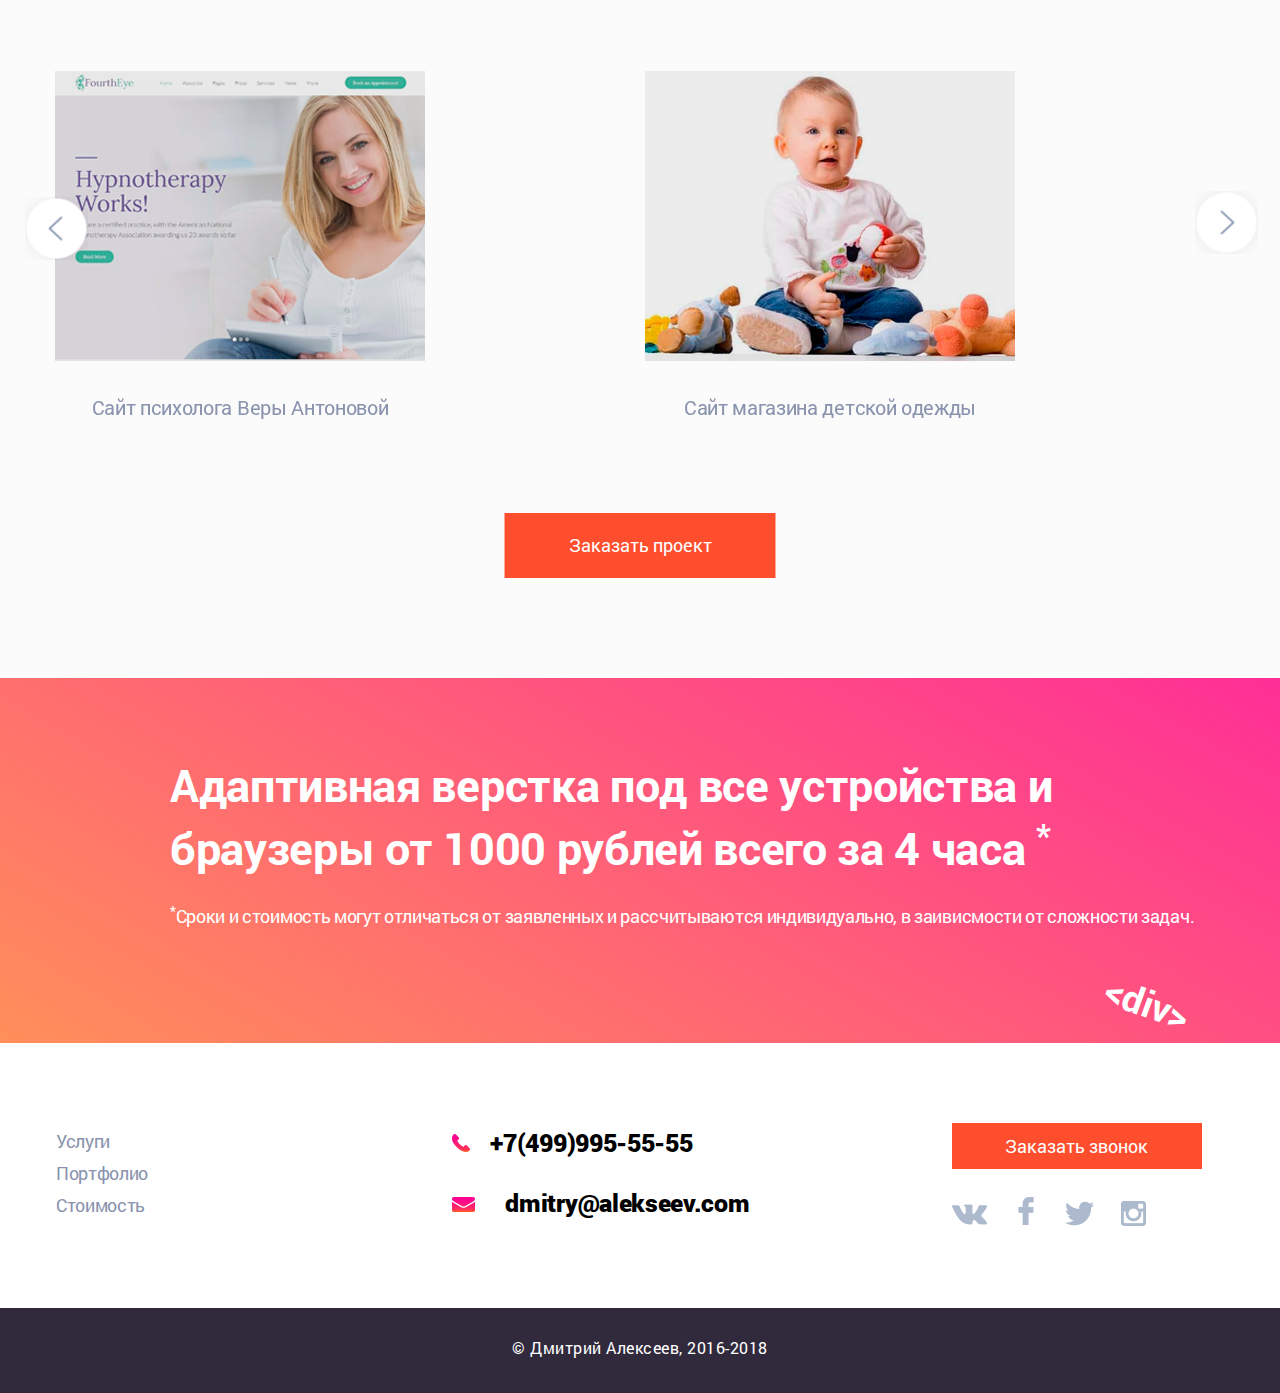
==== commit f5310e52: "transition elements" ====
--- a/Web-begin/Diplom_1/6_1 flex 2/index.html
+++ b/Web-begin/Diplom_1/6_1 flex 2/index.html
@@ -1,317 +1,296 @@
 <!DOCTYPE html>
 <html lang="ru">
-  <head>
-    <meta charset="UTF-8" />
-    <meta
-      name="viewport"
-      content="width=device-width, initial-scale=1.0"
-    />
-    <meta http-equiv="X-UA-Compatible" content="ie=edge" />
-    <title>About</title>
-    <link rel="icon" type="image/x-icon" href="img/favicon.ico" />
-    <link rel="shortcut icon" type="image/x-icon" href="img/favicon.ico" />
-    <!-- CSS styles -->
-    <link rel="stylesheet" href="styles/swiper-bundle.min.css" />
-    <link rel="stylesheet" href="styles/normalize.css" />
-    <link rel="stylesheet" href="styles/common.css" />
-    <link rel="stylesheet" href="styles/main-menu.css" />
-    <link rel="stylesheet" href="styles/services.css" />
-    <link rel="stylesheet" href="styles/whatido.css" />
-    <link rel="stylesheet" href="styles/examples.css" />
-    <link rel="stylesheet" href="styles/prices.css" />
-    <link rel="stylesheet" href="styles/footer.css" />
-    <link rel="stylesheet" href="styles/main.css" />
-    <!-- <link rel="stylesheet" href="styles/swiper-bundle.css" /> -->
-    
-
-    <!-- Font preload -->
-    <link
-      rel="preload"
-      as="font"
-      href="fonts/Roboto-Black.woff2"
-      type="font/woff2"
-      crossorigin="anonymous"
-    />
-    <link
-      rel="preload"
-      as="font"
-      href="fonts/Roboto-Bold.woff2"
-      type="font/woff2"
-      crossorigin="anonymous"
-    />
-    <link
-      rel="preload"
-      as="font"
-      href="fonts/Roboto-Medium.woff2"
-      type="font/woff2"
-      crossorigin="anonymous"
-    />
-    <link
-      rel="preload"
-      as="font"
-      href="fonts/Roboto-Regular.woff2"
-      type="font/woff2"
-      crossorigin="anonymous"
-    />
-    <!-- <script src="scripts/swiper-bundle.js"></script> -->
-    
-    <script src="scripts/jquery-3.6.0.min.js"></script>
-	<script src="scripts/mob.js"></script>
+
+<head>
+  <meta charset="UTF-8" />
+  <meta name="viewport" content="width=device-width, initial-scale=1.0" />
+  <meta http-equiv="X-UA-Compatible" content="ie=edge" />
+  <title>About</title>
+  <link rel="icon" type="image/x-icon" href="img/favicon.ico" />
+  <link rel="shortcut icon" type="image/x-icon" href="img/favicon.ico" />
+  <!-- CSS styles -->
+  <link rel="stylesheet" href="styles/swiper-bundle.min.css" />
+  <link rel="stylesheet" href="styles/normalize.css" />
+  <link rel="stylesheet" href="styles/common.css" />
+  <link rel="stylesheet" href="styles/main-menu.css" />
+  <link rel="stylesheet" href="styles/services.css" />
+  <link rel="stylesheet" href="styles/whatido.css" />
+  <link rel="stylesheet" href="styles/examples.css" />
+  <link rel="stylesheet" href="styles/prices.css" />
+  <link rel="stylesheet" href="styles/footer.css" />
+  <link rel="stylesheet" href="styles/main.css" />
+  <!-- <link rel="stylesheet" href="styles/swiper-bundle.css" /> -->
+
+
+  <!-- Font preload -->
+  <link rel="preload" as="font" href="fonts/Roboto-Black.woff2" type="font/woff2" crossorigin="anonymous" />
+  <link rel="preload" as="font" href="fonts/Roboto-Bold.woff2" type="font/woff2" crossorigin="anonymous" />
+  <link rel="preload" as="font" href="fonts/Roboto-Medium.woff2" type="font/woff2" crossorigin="anonymous" />
+  <link rel="preload" as="font" href="fonts/Roboto-Regular.woff2" type="font/woff2" crossorigin="anonymous" />
+  <!-- <script src="scripts/swiper-bundle.js"></script> -->
+  <!-- <script src="scripts/just-validate.min.js"></script> -->
+  <script src="scripts/just-validate.production.min.js"></script>
+  <script src="scripts/jquery-3.6.0.min.js"></script>
+  <!-- <script src="scripts/mob.js"></script> -->
   <script src="scripts/jquery.maskedinput.min.js"></script>
-	
-
-  </head>
-  <body>
-    <header>
+
+
+
+</head>
+
+<body>
+  <header>
+    <div class="fixed-container2">
+      <div class="container">
+        <div class="mobile-menu hidden">
+          <button class="menu-button-mob hidden" aria-label="Menu"></button>
+          <img class="logo-mob" src="img/menu_button_mob.png" alt="NoImage" />
+        </div>
+        <ul class="nav-class">
+          <li class="li-menu"><a href="#">Услуги</a></li>
+          <li class="li-menu"><a href="#">Портфолио</a></li>
+          <li class="li-menu"><a href="#">Стоимость</a></li>
+        </ul>
+        <ul class="phone-class">
+          <li class="li-phone">
+            <a href="tel:+7(499)995-55-55">+7(499)995-55-77</a>
+          </li>
+          <li class="li-phone">
+            <button type="button" class="call-button">Заказать звонок</button>
+          </li>
+        </ul>
+        <input type="image" class="phone-call" src="img/phone.png" alt="Позвонить" />
+      </div>
+    </div>
+    <form class="modal-phone-call-container" id="modal-phone-call-container">
+      <div class="modal-phone-call-content">
+        <span class="modal-phone-call-close">&times;</span>
+        <div class="input-wrapper">
+          <p class="modal-phone-call-p">Как к вам обратиться</p>
+          <input type="text" id="modal-phone-call-input-text" name="nameCall" data-validate-field="nameCall"
+            class="modal-phone-call-input-text input-common" required>
+        </div>
+        <div class="input-wrapper">
+          <p class="modal-phone-call-p">Ваш телефон</p>
+          <input type="tel" id="phone-class-input" name="phoneCall" data-validate-field="phoneCall"
+            placeholder="8(999) 999-99-99" class="phone-class-input  input-common" pattern="[0-9]{3}-[0-9]{3}-[0-9]{4}"
+            required>
+        </div>
+        <button action="#" type="submit" class="modal-phone-call-content-send-button" id="btn-send" onclick="ValidateMenu()">Отправить</button>
+      </div>
+    </form>
+  </header>
+  <main>
+    <section class="services-wrapper">
+      <div class="ellipse">
+        <svg class="svg-class" xmlns="http://www.w3.org/2000/svg" xmlns:xlink="http://www.w3.org/1999/xlink"
+          width="920px" height="764px">
+          <defs>
+            <linearGradient id="PSgrad_0" x1="0%" x2="22.495%" y1="97.437%" y2="0%">
+              <stop offset="0%" stop-color="rgb(255,143,90)" stop-opacity="1" />
+              <stop offset="99%" stop-color="rgb(255,47,150)" stop-opacity="1" />
+            </linearGradient>
+          </defs>
+          <path fill-rule="evenodd" fill="rgb(96, 85, 196)"
+            d="M395.520,40.407 C502.261,-10.049 602.994,-10.204 687.212,27.671 C771.647,65.238 839.568,140.836 885.703,234.785 C929.973,329.669 929.926,431.584 893.771,514.027 C857.115,597.700 796.105,660.782 712.966,705.804 C668.936,728.473 622.654,744.002 563.818,753.535 C505.757,762.929 435.142,766.325 360.325,761.479 C211.851,752.158 45.449,708.398 10.358,609.690 C-9.529,560.677 2.954,504.492 27.679,447.950 C52.809,391.326 90.181,334.346 129.419,281.835 C169.063,229.242 210.573,181.118 253.309,140.306 C296.450,99.410 340.817,65.827 395.520,40.407 L395.520,40.407 Z" />
+          <path fill="url(#PSgrad_0)"
+            d="M395.520,40.407 C502.261,-10.049 602.994,-10.204 687.212,27.671 C771.647,65.238 839.568,140.836 885.703,234.785 C929.973,329.669 929.926,431.584 893.771,514.027 C857.115,597.700 796.105,660.782 712.966,705.804 C668.936,728.473 622.654,744.002 563.818,753.535 C505.757,762.929 435.142,766.325 360.325,761.479 C211.851,752.158 45.449,708.398 10.358,609.690 C-9.529,560.677 2.954,504.492 27.679,447.950 C52.809,391.326 90.181,334.346 129.419,281.835 C169.063,229.242 210.573,181.118 253.309,140.306 C296.450,99.410 340.817,65.827 395.520,40.407 L395.520,40.407 Z" />
+        </svg>
+      </div>
       <div class="fixed-container2">
-        <div class="container">
-          <div class="mobile-menu hidden">
-            <button class="menu-button-mob hidden" aria-label="Menu"></button>
-            <img class="logo-mob" src="img/menu_button_mob.png" alt="NoImage" />
-          </div>
-          <ul class="nav-class">
-            <li class="li-menu"><a href="#">Услуги</a></li>
-            <li class="li-menu"><a href="#">Портфолио</a></li>
-            <li class="li-menu"><a href="#">Стоимость</a></li>
-          </ul>
-          <ul class="phone-class">
-            <li class="li-phone">
-              <a href="tel:+7(499)995-55-55">+7(499)995-55-77</a>
-            </li>
-            <li class="li-phone">
-              <button type="button" class="call-button">Заказать звонок</button>
-            </li>
-          </ul>
-          <input
-            type="image"
-            class="phone-call"
-            src="img/phone.png"
-            alt="Позвонить"
-          />
-        </div>
-      </div>
-      <div class="modal-phone-call-container">
-        <div class="modal-phone-call-content">
-          <span class="modal-phone-call-close">&times;</span>
-          <p class="modal-phone-call-p">Как к вам обратиться</p>
-          <input type="text" name="" class="modal-phone-call-input-text input-common" required>
-          <p class="modal-phone-call-p">Ваш телефон</p>
-          <input type="tel" name="phone" placeholder="8(999) 999-99-99" class="phone-class-input  input-common" pattern="[0-9]{3}-[0-9]{3}-[0-9]{4}" required>
-          <button type="button" class="modal-phone-call-content-send-button" onclick="OrderCall()">Отправить</button>
-        </div>
-      </div>
-    </header>
-    <main>
-      <section class="services-wrapper">
-        <div class="ellipse">
-          <svg class="svg-class"
-            xmlns="http://www.w3.org/2000/svg"
-            xmlns:xlink="http://www.w3.org/1999/xlink"
-            width="920px"
-            height="764px"
-          >
-            <defs>
-              <linearGradient
-                id="PSgrad_0"
-                x1="0%"
-                x2="22.495%"
-                y1="97.437%"
-                y2="0%"
-              >
-                <stop
-                  offset="0%"
-                  stop-color="rgb(255,143,90)"
-                  stop-opacity="1"
-                />
-                <stop
-                  offset="99%"
-                  stop-color="rgb(255,47,150)"
-                  stop-opacity="1"
-                />
-              </linearGradient>
-            </defs>
-            <path
-              fill-rule="evenodd"
-              fill="rgb(96, 85, 196)"
-              d="M395.520,40.407 C502.261,-10.049 602.994,-10.204 687.212,27.671 C771.647,65.238 839.568,140.836 885.703,234.785 C929.973,329.669 929.926,431.584 893.771,514.027 C857.115,597.700 796.105,660.782 712.966,705.804 C668.936,728.473 622.654,744.002 563.818,753.535 C505.757,762.929 435.142,766.325 360.325,761.479 C211.851,752.158 45.449,708.398 10.358,609.690 C-9.529,560.677 2.954,504.492 27.679,447.950 C52.809,391.326 90.181,334.346 129.419,281.835 C169.063,229.242 210.573,181.118 253.309,140.306 C296.450,99.410 340.817,65.827 395.520,40.407 L395.520,40.407 Z"
-            />
-            <path
-              fill="url(#PSgrad_0)"
-              d="M395.520,40.407 C502.261,-10.049 602.994,-10.204 687.212,27.671 C771.647,65.238 839.568,140.836 885.703,234.785 C929.973,329.669 929.926,431.584 893.771,514.027 C857.115,597.700 796.105,660.782 712.966,705.804 C668.936,728.473 622.654,744.002 563.818,753.535 C505.757,762.929 435.142,766.325 360.325,761.479 C211.851,752.158 45.449,708.398 10.358,609.690 C-9.529,560.677 2.954,504.492 27.679,447.950 C52.809,391.326 90.181,334.346 129.419,281.835 C169.063,229.242 210.573,181.118 253.309,140.306 C296.450,99.410 340.817,65.827 395.520,40.407 L395.520,40.407 Z"
-            />
-          </svg>
-        </div>
-        <div class="fixed-container2">
-          <figure class="services">
-            <div class="services-parentheses services-parentheses-position gradient width-height services-parentheses-rotate">{ }</div>
-            <div class="services-hash-symbol services-hash-symbol-position  gradient width-height services-hash-symbol-rotate">#</div>
-            <div class="services-close-tag services-close-tag-position  gradient width-height services-close-tag-rotate">&lt;/&gt;</div>
-            <div class="services-div1 services-div1-position  gradient services-div1-rotate">&lt;div&gt;</div>
-            <div class="services-div2 services-div2-position  gradient services-div2-rotate">&lt;div&gt;</div>
-            <div class="photo-div">
-              <img
-                class="personal-photo"
-                src="img/photo-min.png"
-                alt="Иван Иванович | Frontend-разработчик и веб-верстальщик"
-              />
-            </div>
-
-            <figcaption class="top-section__txt">
-              <hgroup class="top-section__hgroup">
-                <h1 class="h1-personal">Дмитрий Алексеев</h1>
-
-                <h2 class="knowledges">Python-разработчик и вэб-верстальщик</h2>
-              </hgroup>
-              <button class="know-more" type="submit">Узнать больше</button>
-            </figcaption>
-          </figure>
-        </div>
-        <div class="know-more-modal-container">
-          <div class="modal-know-more-content">
-            <span class="modal-know-more-close">&times;</span>
+        <figure class="services">
+          <div
+            class="services-parentheses services-parentheses-position gradient width-height services-parentheses-rotate">
+            { }</div>
+          <div
+            class="services-hash-symbol services-hash-symbol-position  gradient width-height services-hash-symbol-rotate">
+            #</div>
+          <div class="services-close-tag services-close-tag-position  gradient width-height services-close-tag-rotate">
+            &lt;/&gt;</div>
+          <div class="services-div1 services-div1-position  gradient services-div1-rotate">&lt;div&gt;</div>
+          <div class="services-div2 services-div2-position  gradient services-div2-rotate">&lt;div&gt;</div>
+          <div class="photo-div">
+            <img class="personal-photo" src="img/photo-min.png"
+              alt="Иван Иванович | Frontend-разработчик и веб-верстальщик" />
+          </div>
+
+          <figcaption class="top-section__txt">
+            <hgroup class="top-section__hgroup">
+              <h1 class="h1-personal">Дмитрий Алексеев</h1>
+
+              <h2 class="knowledges">Python-разработчик и вэб-верстальщик</h2>
+            </hgroup>
+            <button class="know-more" type="submit">Узнать больше</button>
+          </figcaption>
+        </figure>
+      </div>
+      <form class="know-more-modal-container" id="know-more-modal-container">
+        <div class="modal-know-more-content">
+          <span class="modal-know-more-close">&times;</span>
+          <div class="input-wrapper">
             <p class="modal-know-more-p">Как к вам обратиться</p>
-            <input type="text" name="" class="modal-know-more-input-text input-common">
+            <input type="text" name="" class="modal-know-more-input-text input-common" id="modal-know-more-input-text">
+          </div>
+          <div class="input-class">
             <p class="modal-know-more-p">Ваш телефон</p>
-            <input type="tel" name="phone" placeholder="8(999) 999-99-99" class="phone-class-input  input-common" pattern="[0-9]{3}-[0-9]{3}-[0-9]{4}" required>
+            <input type="tel" name="phone" placeholder="8(999) 999-99-99"
+              class="phone-class-input  input-common phone-class-input-knowmore" id="phone-class-input-knowmore">
+          </div>
+          <div class="input-wrapper">
             <p class="modal-know-more-p">Ваш e-mail</p>
-            <input type="e-mail" name="" class="modal-know-more-input-text input-common" placeholder="your@email.com">
-            <button class="modal-know-more-content-send-button">Отправить</button>
-          </div>
-        </div>
-      </section>
-      <section class="what-i-do">
-        <h2 class="what-i-do-h1-small">Что я делаю</h2>
-        <div class="what-i-do-wrapper">
-          <ul class="what-i-do-ul">
-            <li class="what-i-do-li">
-              <figure class="what-i-do-fig">
-                <button type="button" class="what-i-do-fig-button what-i-do-lending"></button>
-                <figcaption class="what-i-do-h2">Верстка лендинг-страниц и сайтов любой сложности</figcaption>
+            <input type="e-mail" name="" class="modal-know-more-input-text input-common modal-know-more-input-text-email"
+              placeholder="your@email.com" id="modal-know-more-input-text-email">
+          </div>
+          <button class="modal-know-more-content-send-button" onclick="KnowMoreValidate()">Отправить</button>
+        </div>
+      </form>
+    </section>
+    <section class="what-i-do">
+      <h2 class="what-i-do-h1-small">Что я делаю</h2>
+      <div class="what-i-do-wrapper">
+        <ul class="what-i-do-ul">
+          <li class="what-i-do-li">
+            <figure class="what-i-do-fig">
+              <button type="button" class="what-i-do-fig-button what-i-do-lending"></button>
+              <figcaption class="what-i-do-h2">Верстка лендинг-страниц и сайтов любой сложности</figcaption>
+            </figure>
+          </li>
+          <li class="what-i-do-li">
+            <figure class="what-i-do-fig">
+              <button type="button" class="what-i-do-fig-button what-i-do-responsive"></button>
+              <figcaption class="what-i-do-h2">Адаптивная верстка под все браузеры и устройства</figcaption>
+            </figure>
+          </li>
+          <li class="what-i-do-li">
+            <figure class="what-i-do-fig">
+              <button type="button" class="what-i-do-fig-button what-i-do-programming"></button>
+              <figcaption class="what-i-do-h2">Frontend разработка и программирование</figcaption>
+            </figure>
+          </li>
+          <li class="what-i-do-li">
+            <figure class="what-i-do-fig">
+              <button type="button" class="what-i-do-fig-button what-i-do-coding"></button>
+              <figcaption class="what-i-do-h2">Исправление и доработка существующей верстки</figcaption>
+            </figure>
+          </li>
+        </ul>
+        <button class="what-i-do-price" type="submit">Узнать стоимость</button>
+      </div>
+      <form class="modal-what-i-do-price-container" id="modal-what-i-do-price-container">
+        <div class="modal-what-i-do-price-content">
+          <span class="modal-what-i-do-price-close">&times;</span>
+          <div class="input-wrapper">
+            <p class="modal-what-i-do-price-call-p">Как к вам обратиться</p>
+            <input type="text" name="" class="modal-what-i-do-price-input-text input-common" id="modal-what-i-do-price-input-text">
+          </div>
+          <div class="input-wrapper">
+            <p class="modal-what-i-do-price-p">Ваш телефон</p>
+            <input type="tel" name="phone" placeholder="8(999) 999-99-99"
+              class="phone-class-input  input-common phone-class-input-price" id="phone-class-input-price">
+          </div>
+          <div class="input-wrapper">
+            <p class="modal-what-i-do-price-call-p">Ваш e-mail</p>
+            <input type="e-mail" name=""
+              class="modal-what-i-do-price-input-text input-common modal-what-i-do-price-input-text-email"
+              placeholder="your@email.com" id="modal-what-i-do-price-input-text-email">
+          </div>
+          <button class="modal-what-i-do-price-content-send-button" onclick="KnowPriceValidate()">Отправить</button>
+        </div>
+      </form>
+    </section>
+    <section class="what-i-do-examples">
+      <h1 class="what-i-do-examples-h1-small">Примеры моих работ</h1>
+      <div class="swiper-test">
+        <div class="mySwiper">
+          <ul class="swiper-wrapper">
+            <li class="swiper-slide">
+              <figure class="examples-fig">
+                <img class="what-i-do-examples-img" src="img/site1.png" alt="psychology-site">
+                <figcaption class="what-i-do-h2  what-i-do-examples-li-h2">Сайт психолога Веры Антоновой</figcaption>
               </figure>
             </li>
-            <li class="what-i-do-li">
-              <figure class="what-i-do-fig">
-                <button type="button" class="what-i-do-fig-button what-i-do-responsive"></button>
-                <figcaption class="what-i-do-h2">Адаптивная верстка под все браузеры и устройства</figcaption>
+            <li class="swiper-slide">
+              <figure class="examples-fig">
+                <img class="what-i-do-examples-img" src="img/site2.png" alt="children-wear">
+                <figcaption class="what-i-do-h2  what-i-do-examples-li-h2">Сайт магазина детской одежды</figcaption>
               </figure>
             </li>
-            <li class="what-i-do-li">
-              <figure class="what-i-do-fig">
-                <button type="button" class="what-i-do-fig-button what-i-do-programming"></button>
-                <figcaption class="what-i-do-h2">Frontend разработка и программирование</figcaption>
-              </figure>
-            </li>
-            <li class="what-i-do-li">
-              <figure class="what-i-do-fig">
-                <button type="button" class="what-i-do-fig-button what-i-do-coding"></button>
-                <figcaption class="what-i-do-h2">Исправление и доработка существующей верстки</figcaption>
+            <li class="swiper-slide">
+              <figure class="examples-fig">
+                <img class="what-i-do-examples-img" src="img/site3.png" alt="fishermans-site">
+                <figcaption class="what-i-do-h2  what-i-do-examples-li-h2">Сайт магазина "Рыболов"</figcaption>
               </figure>
             </li>
           </ul>
-          <button class="what-i-do-price" type="submit">Узнать стоимость</button>
-        </div>
-        <div class="modal-what-i-do-price-container">
-          <div class="modal-what-i-do-price-content">
-            <span class="modal-what-i-do-price-close">&times;</span>
-            <p class="modal-what-i-do-price-call-p">Как к вам обратиться</p>
-            <input type="text" name="" class="modal-what-i-do-price-input-text input-common">
-            <p class="modal-what-i-do-price-p">Ваш телефон</p>
-            <input type="tel" name="phone" placeholder="8(999) 999-99-99" class="phone-class-input  input-common" pattern="[0-9]{3}-[0-9]{3}-[0-9]{4}" required>
-            <p class="modal-what-i-do-price-call-p">Ваш e-mail</p>
-            <input type="e-mail" name="" class="modal-what-i-do-price-input-text input-common" placeholder="your@email.com">
-            <button class="modal-what-i-do-price-content-send-button">Отправить</button>
-          </div>
-        </div>
+          <div class="swiper-pagination-container">
+            <div class="swiper-pagination"></div>
+          </div>
+
+        </div>
+        <div class="examples-navigation">
+          <button class="what-i-do-examples-arrow-right"></button>
+          <button class="what-i-do-examples-arrow-left"></button>
+        </div>
+      </div>
+      <button class="what-i-do-price examples-price" type="submit">Узнать стоимость</button>
+      <button class="what-i-do-price examples-hide" type="submit">Заказать проект</button>
+
+    </section>
+    <section class="prices">
+      <div class="fixed-container3">
+        <div class="prices-parentheses1 prices-color prices-parentheses1-position">{ }</div>
+        <div class="prices-parentheses2 prices-color prices-parentheses2-position">{ }</div>
+        <div class="prices-hash-symbol prices-color prices-hash-symbol-position">#</div>
+        <div class="prices-close-tag prices-color prices-close-tag-position">&lt;/&gt;</div>
+        <div class="prices-div prices-color prices-div-position">&lt;div&gt;</div>
+        <h1 class="name-service">Адаптивная верстка под все устройства и браузеры от 1000 рублей всего за 4 часа
+          <sup>*</sup>
+        </h1>
+        <h3 class="name-service-detail">
+          <sup>*</sup>Сроки и стоимость могут отличаться от заявленных и рассчитываются индивидуально, в заивисмости от
+          сложности задач.
+        </h3>
+      </div>
+    </section>
+    <script src="scripts/swiper-bundle.min.js"></script>
+    <script src="scripts/slider.js"></script>
+    <script src="scripts/mob.js"></script>
+  </main>
+  <footer>
+    <div class="footer-fixed-container">
+      <ul class="footer-ul">
+        <li class="footer-ul-li"><a href="#">Услуги</a></li>
+        <li class="footer-ul-li"><a href="#">Портфолио</a></li>
+        <li class="footer-ul-li"><a href="#">Стоимость</a></li>
+      </ul>
+      <section class="footer-contacts">
+        <h2 class="footer-contacts-h2">Контакты</h2>
+        <figure class="footer-contacts-phone">
+          <img class="footer-phone-img" src="img/call-answer.png" alt="phone-call">
+          <a href="tel:+7(499)995-55-55">+7(499)995-55-55</a>
+        </figure>
+        <figure class="footer-contacts-email">
+          <img class="footer-email-img" src="img/email.png" alt="mail-to">
+          <a href="mailto:dmitry@alekseev.com">dmitry@alekseev.com</a>
+        </figure>
       </section>
-      <section class="what-i-do-examples">
-        <h1 class="what-i-do-examples-h1-small">Примеры моих работ</h1>
-        <div class="swiper-test">
-          <div class="mySwiper">
-            <ul class="swiper-wrapper">
-              <li class="swiper-slide">
-                <figure class="examples-fig">
-                  <img class="what-i-do-examples-img" src="img/site1.png" alt="psychology-site">
-                  <figcaption class="what-i-do-h2  what-i-do-examples-li-h2">Сайт психолога Веры Антоновой</figcaption>
-                </figure>
-              </li>
-              <li class="swiper-slide">
-                <figure class="examples-fig">
-                  <img class="what-i-do-examples-img" src="img/site2.png" alt="children-wear">
-                  <figcaption class="what-i-do-h2  what-i-do-examples-li-h2">Сайт магазина детской одежды</figcaption>
-                </figure>
-              </li>
-              <li class="swiper-slide">
-                <figure class="examples-fig">
-                  <img class="what-i-do-examples-img" src="img/site3.png" alt="fishermans-site">
-                  <figcaption class="what-i-do-h2  what-i-do-examples-li-h2">Сайт магазина "Рыболов"</figcaption>
-                </figure>
-              </li>
-            </ul>
-            <div class="swiper-pagination-container">
-              <div class="swiper-pagination"></div>
-            </div>
-            <!-- <button class="what-i-do-examples-arrow-right"></button>
-            <button class="what-i-do-examples-arrow-left"></button> -->
-          </div>
-          <div class="examples-navigation">
-            <button class="what-i-do-examples-arrow-right"></button>
-          <button class="what-i-do-examples-arrow-left"></button>
-          </div>
-        </div>
-		    <button class="what-i-do-price examples-price" type="submit">Узнать стоимость</button>
-        <button class="what-i-do-price examples-hide" type="submit">Заказать проект</button>
-        
+      <section class="footer-social">
+        <h2 class="footer-social-links-h2">Ссылки</h2>
+        <button type="button" class="call-button button-footer">Заказать звонок</button>
+        <div class="footer-social-links">
+          <a class="footer-social-vk social-file" href=""></a>
+          <a class="footer-social-facebook social-file" href=""></a>
+          <a class="footer-social-twitter social-file" href=""></a>
+          <a class="footer-social-instagramm social-file" href=""></a>
+        </div>
       </section>
-      <section class="prices">
-        <div class="fixed-container3">
-          <div class="prices-parentheses1 prices-color prices-parentheses1-position">{ }</div>
-          <div class="prices-parentheses2 prices-color prices-parentheses2-position">{ }</div>
-          <div class="prices-hash-symbol prices-color prices-hash-symbol-position">#</div>
-          <div class="prices-close-tag prices-color prices-close-tag-position">&lt;/&gt;</div>
-          <div class="prices-div prices-color prices-div-position">&lt;div&gt;</div>
-          <h1 class="name-service">Адаптивная верстка под все устройства и браузеры от 1000 рублей всего за 4 часа <sup>*</sup>
-          </h1>
-          <h3 class="name-service-detail">
-            <sup>*</sup>Сроки и стоимость могут отличаться от заявленных и рассчитываются индивидуально, в заивисмости от сложности задач.
-          </h3>
-        </div>
-      </section>
-    </main>
-    <footer>
-      <div class="footer-fixed-container">
-        <ul class="footer-ul">
-          <li class="footer-ul-li"><a href="#">Услуги</a></li>
-          <li class="footer-ul-li"><a href="#">Портфолио</a></li>
-          <li class="footer-ul-li"><a href="#">СТоимость</a></li>
-        </ul>
-        <section class="footer-contacts">
-          <h2 class="footer-contacts-h2">Контакты</h2>
-          <figure class="footer-contacts-phone">
-            <img class="footer-phone-img" src="img/call-answer.png" alt="phone-call">
-            <a href="tel:+7(499)995-55-55">+7(499)995-55-55</a>
-          </figure>
-          <figure class="footer-contacts-email">
-            <img class="footer-email-img" src="img/email.png" alt="mail-to">
-            <a href="mailto:dmitry@alekseev.com">dmitry@alekseev.com</a>
-          </figure>
-        </section>
-        <section class="footer-social">
-          <h2 class="footer-social-links-h2">Ссылки</h2>
-          <button type="button" class="call-button button-footer">Заказать звонок</button>
-          <div class="footer-social-links">
-            <a class="footer-social-vk social-file" href=""></a>
-            <a class="footer-social-facebook social-file" href=""></a>
-            <a class="footer-social-twitter social-file" href=""></a>
-            <a class="footer-social-instagramm social-file" href=""></a>
-          </div>
-        </section>
-      </div>
-      <section class="copyright">
-        <h2 class="copyright-h2">Авторские права</h2>
-        <p>© Дмитрий Алексеев, 2016-2018</p>
-      </section>
-    </footer>
-  <script src="scripts/swiper-bundle.min.js"></script>
-  <script src="scripts/slider.js"></script>
-  </body>
-</html>
+    </div>
+    <section class="copyright">
+      <h2 class="copyright-h2">Авторские права</h2>
+      <p>© Дмитрий Алексеев, 2016-2018</p>
+    </section>
+  </footer>
+
+</body>
+
+</html>--- a/Web-begin/Diplom_1/6_1 flex 2/styles/common.css
+++ b/Web-begin/Diplom_1/6_1 flex 2/styles/common.css
@@ -109,7 +109,7 @@
 button:hover {
 	background-color: white;
   	color: #ff4e2e;
-  	border: 1px solid #ff4e2e;
+  	border-color: #ff4e2e;
 }
 .fixed-container {
   max-width: 1920px;
--- a/Web-begin/Diplom_1/6_1 flex 2/styles/main-menu.css
+++ b/Web-begin/Diplom_1/6_1 flex 2/styles/main-menu.css
@@ -13,6 +13,7 @@
   padding-top: 35px;
   padding-bottom: 40px;
 }
+
 .nav-class.nav-class-toggle {
   display: flex;
   flex-direction: column;
@@ -30,20 +31,24 @@
 
 .li-menu a {
   color: black;
+  transition: color .3s ease, border-color .5s ease;
+  border-bottom: 1px solid transparent;
 }
 
 .li-menu a:hover {
   color: #f53f4f;
-  border-bottom: 1px solid;
+  border-color: #f53f4f;
 }
 
 .li-menu {
   font-size: 25px;
 }
+
 .modal-phone-call-p {
   padding-top: 10px;
   padding-bottom: 10px;
 }
+
 .phone-class {
   display: flex;
   align-items: center;
@@ -73,6 +78,11 @@
   font-weight: 900;
 
   padding-right: 5px;
+
+  border: 1px solid transparent;
+  transition-property: color, background-color, border-color;
+  transition-duration: .3s;
+  transition-timing-function: ease-in-out;
 }
 
 .li-phone a:hover {
@@ -85,28 +95,35 @@
   height: 46px;
 
   cursor: pointer;
+  border: 1px solid transparent;
+  transition-property: color, background-color, border-color;
+  transition-duration: .3s;
+  transition-timing-function: ease-in-out;
 }
 
 .phone-call {
   display: none;
 }
-.modal-phone-call-container{
+
+.modal-phone-call-container {
   display: none;
 }
+
 /*modal-container*/
 .modal-phone-call-container {
-  display: none; 
-  position: fixed; 
-  z-index: 15; 
-  padding-top: 80px; 
+  display: none;
+  position: fixed;
+  z-index: 15;
+  padding-top: 80px;
   left: 0;
   top: 0;
-  width: 100%; 
-  height: 100%; 
-  overflow: auto; 
-  background-color: rgb(0,0,0); 
-  background-color: rgba(0,0,0,0.4); 
-}
+  width: 100%;
+  height: 100%;
+  overflow: auto;
+  background-color: rgb(0, 0, 0);
+  background-color: rgba(0, 0, 0, 0.4);
+}
+
 .modal-phone-call-content {
   background-color: #fefefe;
   margin: auto;
@@ -115,38 +132,58 @@
   position: fixed;
   width: 20%;
   min-width: 275px;
-  right: 34.5%;
-}
+  left: 50%;
+  top: 50%;
+  transform: translate(-50%,-50%);
+}
+
 .modal-phone-call-close {
   color: #aaaaaa;
   float: right;
   font-size: 28px;
   font-weight: bold;
 }
+
 .modal-phone-call-close:hover,
 .modal-phone-call-close:focus {
   color: #000;
   text-decoration: none;
   cursor: pointer;
 }
+
 .modal-phone-call-content-send-button {
-    min-width: 231px;
-    height: 61px;
-    color: white;
-    background-color: #ff4e2e;
-    padding: 0px;
-    border-width: 0px;
-
-    font-family: "Roboto-Regular";
-    font-size: 18px;
-    font-weight: normal;
-    font-style: normal;
-}
-.modal-phone-call-input-text, 
-.phone-class-input{
+  min-width: 231px;
+  height: 61px;
+  color: white;
+  background-color: #ff4e2e;
+  padding: 0px;
+  border-width: 0px;
+
+  font-family: "Roboto-Regular";
+  font-size: 18px;
+  font-weight: normal;
+  font-style: normal;
+}
+
+.modal-phone-call-input-text,
+.phone-class-input {
   border: 1px solid #ff4e2e;
   margin-bottom: 20px;
   width: 100%;
+}
+
+.justvalidate-invalid {
+  border-color: #dc3545;
+  border-width: 2px;
+}
+
+.justvalidate-invalid-label {
+  font-family: "Roboto-Regular";
+  font-size: 18px;
+  font-weight: bold;
+  font-style: bold;
+  color: #ff4e2e;
+  margin-bottom: 10px;
 }
 
 @media(max-width: 1024px) {
@@ -178,6 +215,7 @@
 
     padding-top: 37px;
   }
+
   .li-menu {
     font-weight: 900;
     font-size: 25px;
@@ -185,11 +223,12 @@
     margin-bottom: 20px;
     margin-left: 20px;
   }
+
   .li-menu a:hover {
     color: #f53f4f;
     border-bottom: 1px solid;
   }
- 
+
 
   .li-phone a {
     font-size: 25px;
@@ -205,6 +244,7 @@
   .mobile-menu {
     padding-top: 30px;
   }
+
   .li-menu a:hover {
     color: #f53f4f;
     border-bottom: 1px solid;
@@ -242,6 +282,7 @@
     display: none;
   }
 }
+
 @media(max-width: 320px) {
   .nav-class {
     display: none;
@@ -249,17 +290,20 @@
     position: absolute;
     left: 0;
     top: 55px;
-    background-color:white;
+    background-color: white;
     padding-bottom: 0px;
     margin-left: unset;
     padding-top: unset;
   }
+
   .li-menu a:hover {
     color: #f53f4f;
     border-bottom: 1px solid;
   }
-  .modal-phone-call-content{
+
+  .modal-phone-call-content {
     right: unset;
     width: unset;
+    left: unset;
   }
 }--- a/Web-begin/Diplom_1/6_1 flex 2/styles/services.css
+++ b/Web-begin/Diplom_1/6_1 flex 2/styles/services.css
@@ -167,6 +167,10 @@
   height: 61px;
 
   cursor: pointer;
+  border: 1px solid transparent;
+  transition-property: color, background-color, border-color;
+  transition-duration: .3s;
+  transition-timing-function: ease-in-out;
 }
 
 .personal-photo {
@@ -198,7 +202,9 @@
   position: fixed;
   width: 20%;
   min-width: 275px;
-  right: 34.5%;
+  left: 50%;
+  top: 50%;
+  transform: translate(-50%,-50%);
 }
 .modal-know-more-close {
   color: #aaaaaa;
--- a/Web-begin/Diplom_1/6_1 flex 2/styles/whatido.css
+++ b/Web-begin/Diplom_1/6_1 flex 2/styles/whatido.css
@@ -89,6 +89,11 @@
 
   cursor: pointer;
   transform: translate(-50%, 0);
+
+  border: 1px solid transparent;
+  transition-property: color, background-color, border-color;
+  transition-duration: .3s;
+  transition-timing-function: ease-in-out;
 }
 .modal-what-i-do-price-container {
   display: none; 
@@ -111,7 +116,9 @@
   position: fixed;
   width: 20%;
   min-width: 275px;
-  right: 34.5%;
+  left: 50%;
+  top: 50%;
+  transform: translate(-50%,-50%);
 }
 .modal-what-i-do-price-close {
   color: #aaaaaa;
--- a/Web-begin/Diplom_1/6_1 flex 2/styles/footer.css
+++ b/Web-begin/Diplom_1/6_1 flex 2/styles/footer.css
@@ -24,6 +24,13 @@
     color: #8993ad;
 }
 
+.footer-ul-li a {
+    border: 1px solid transparent;
+    transition-property: color, background-color, border-color;
+    transition-duration: .3s;
+    transition-timing-function: ease-in-out;
+}
+
 .footer-ul li:not(:first-child) {
     margin-top: 5px;
 }
@@ -114,30 +121,42 @@
 .footer-social-vk:hover {
     background: url(../img/social3.png) no-repeat;
     background-position: bottom -40px left 0px;
-}
-
-/* .footer-social-vk :hover {
-    color: #f53f4f;
-} */
+
+    transition-duration: .3s;
+    transition-timing-function: ease-in-out;
+}
 
 .footer-social-facebook:hover {
     background: url(../img/social3.png) no-repeat;
     background-position: bottom -33px left -55px;
+
+    transition-duration: .3s;
+    transition-timing-function: ease-in-out;
 }
 
 .footer-social-twitter:hover {
     background: url(../img/social3.png) no-repeat;
     background-position: bottom -35px left -110px;
+
+    transition-duration: .3s;
+    transition-timing-function: ease-in-out;
 }
 
 .footer-social-instagramm:hover {
     background: url(../img/social3.png) no-repeat;
     background-position: bottom -35px left -168px;
+
+    transition-duration: .3s;
+    transition-timing-function: ease-in-out;
 }
 
 .footer-contacts a {
     font-size: 25px;
     font-weight: 900;
+    
+    transition-property: color;
+    transition-duration: .3s;
+    transition-timing-function: ease-in-out;
 }
 
 .copyright {
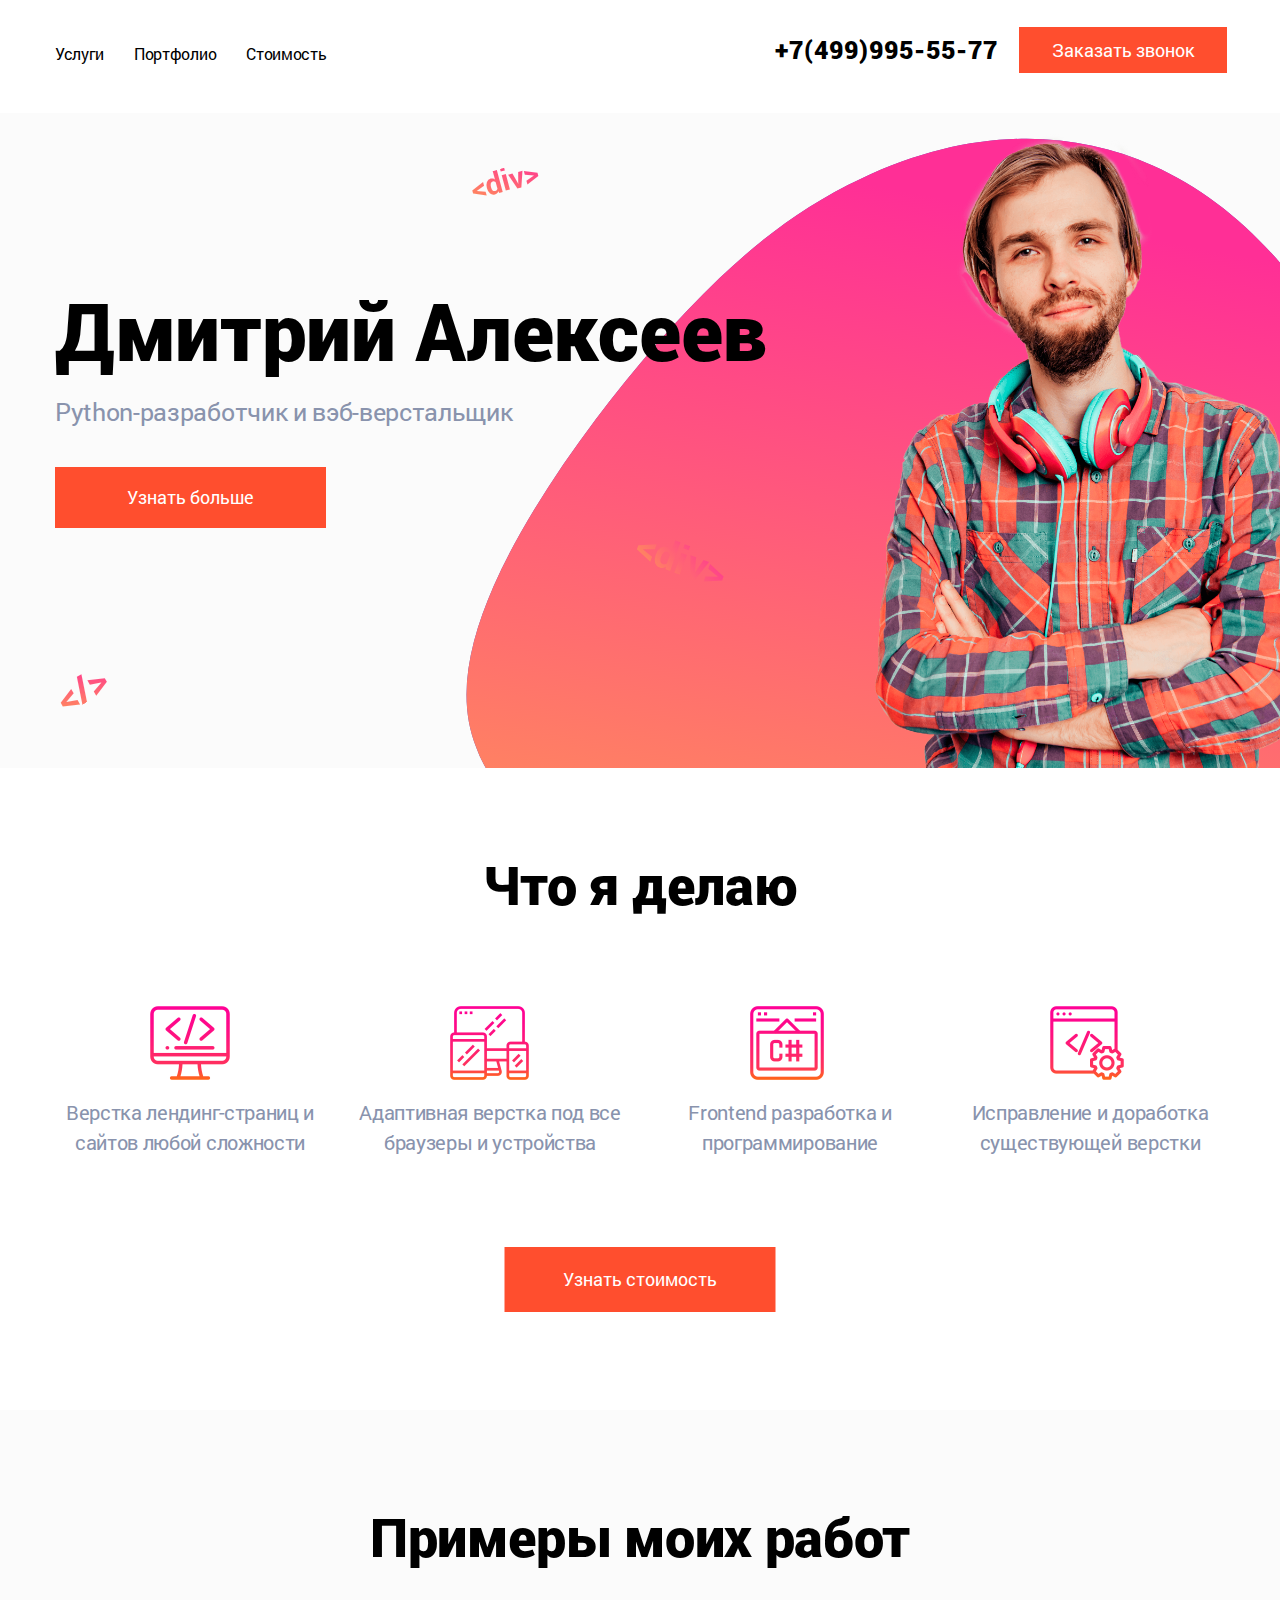
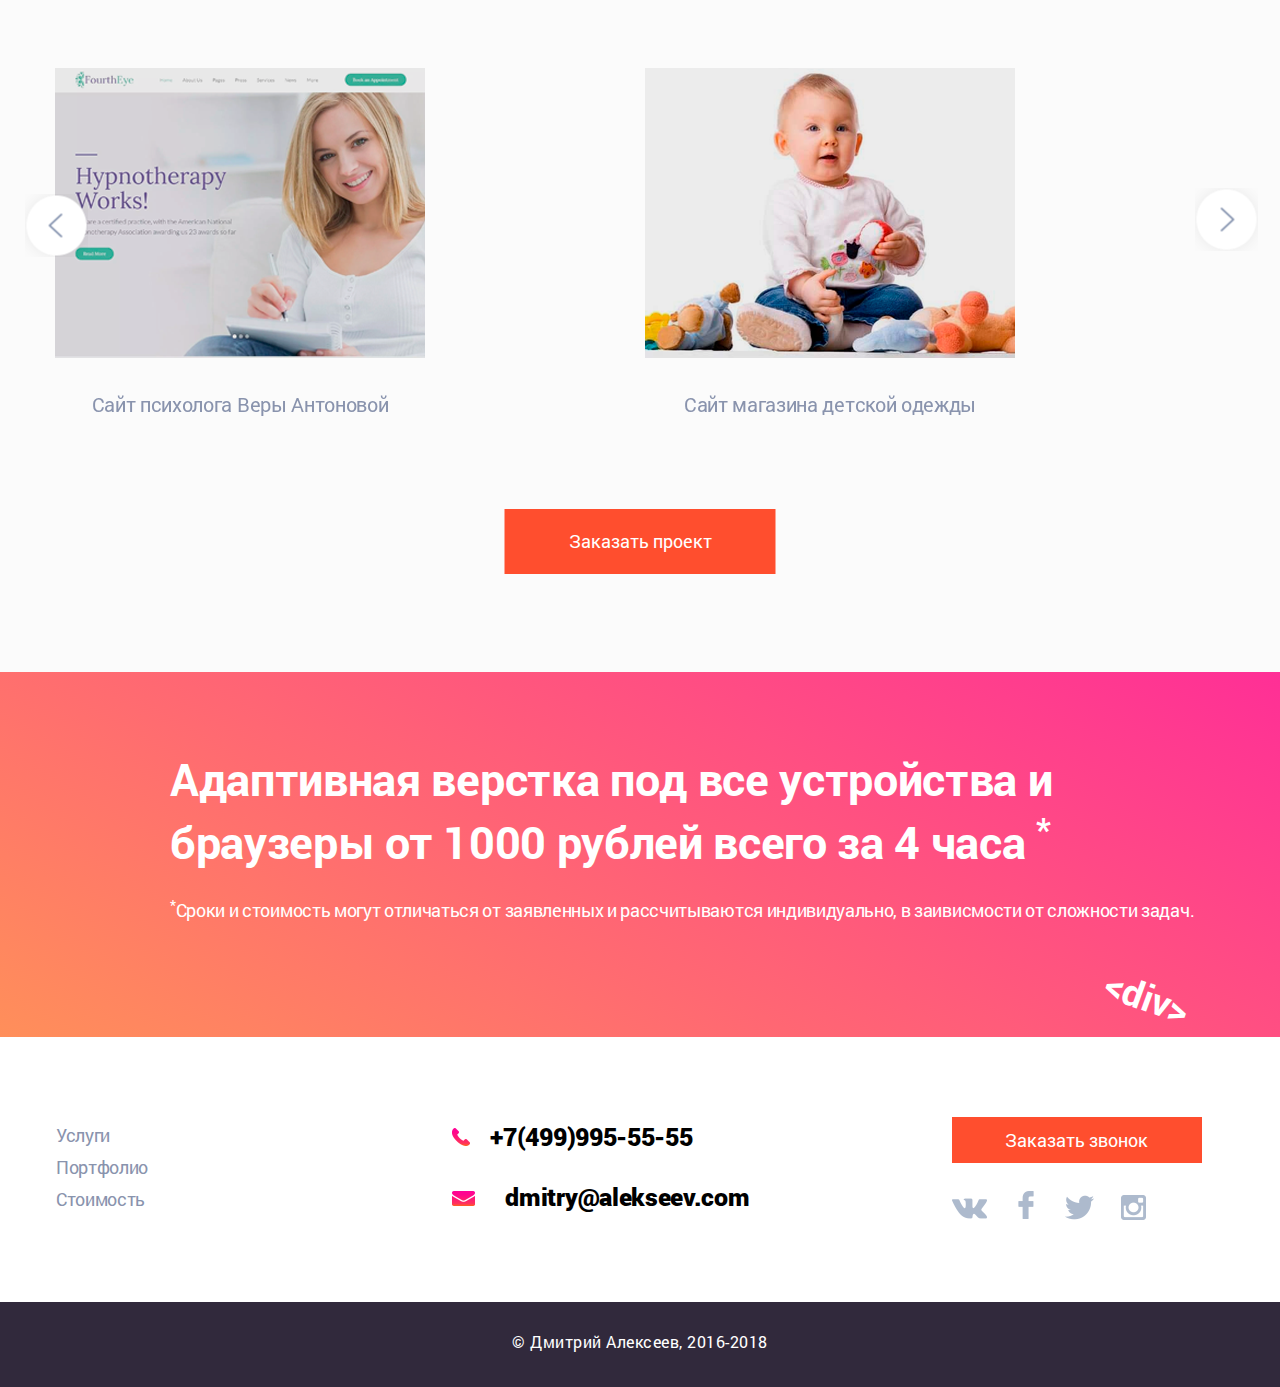
==== commit 4c81f35c: "phone call change to button" ====
--- a/Web-begin/Diplom_1/6_1 flex 2/index.html
+++ b/Web-begin/Diplom_1/6_1 flex 2/index.html
@@ -59,7 +59,7 @@
             <button type="button" class="call-button">Заказать звонок</button>
           </li>
         </ul>
-        <input type="image" class="phone-call" src="img/phone.png" alt="Позвонить" />
+        <button type="image" class="phone-call" src="img/phone.png" alt="Позвонить" ></button>
       </div>
     </div>
     <form class="modal-phone-call-container" id="modal-phone-call-container">
--- a/Web-begin/Diplom_1/6_1 flex 2/styles/main-menu.css
+++ b/Web-begin/Diplom_1/6_1 flex 2/styles/main-menu.css
@@ -41,7 +41,7 @@
 }
 
 .li-menu {
-  font-size: 25px;
+  font-size: 16px;
 }
 
 .modal-phone-call-p {
--- a/Web-begin/Diplom_1/6_1 flex 2/styles/whatido.css
+++ b/Web-begin/Diplom_1/6_1 flex 2/styles/whatido.css
@@ -84,8 +84,8 @@
 
   width: 271px;
   height: 65px;
-  margin-top: 76px;
-  margin-bottom: 100px;
+  margin-top: 75px;
+  margin-bottom: 98px;
 
   cursor: pointer;
   transform: translate(-50%, 0);
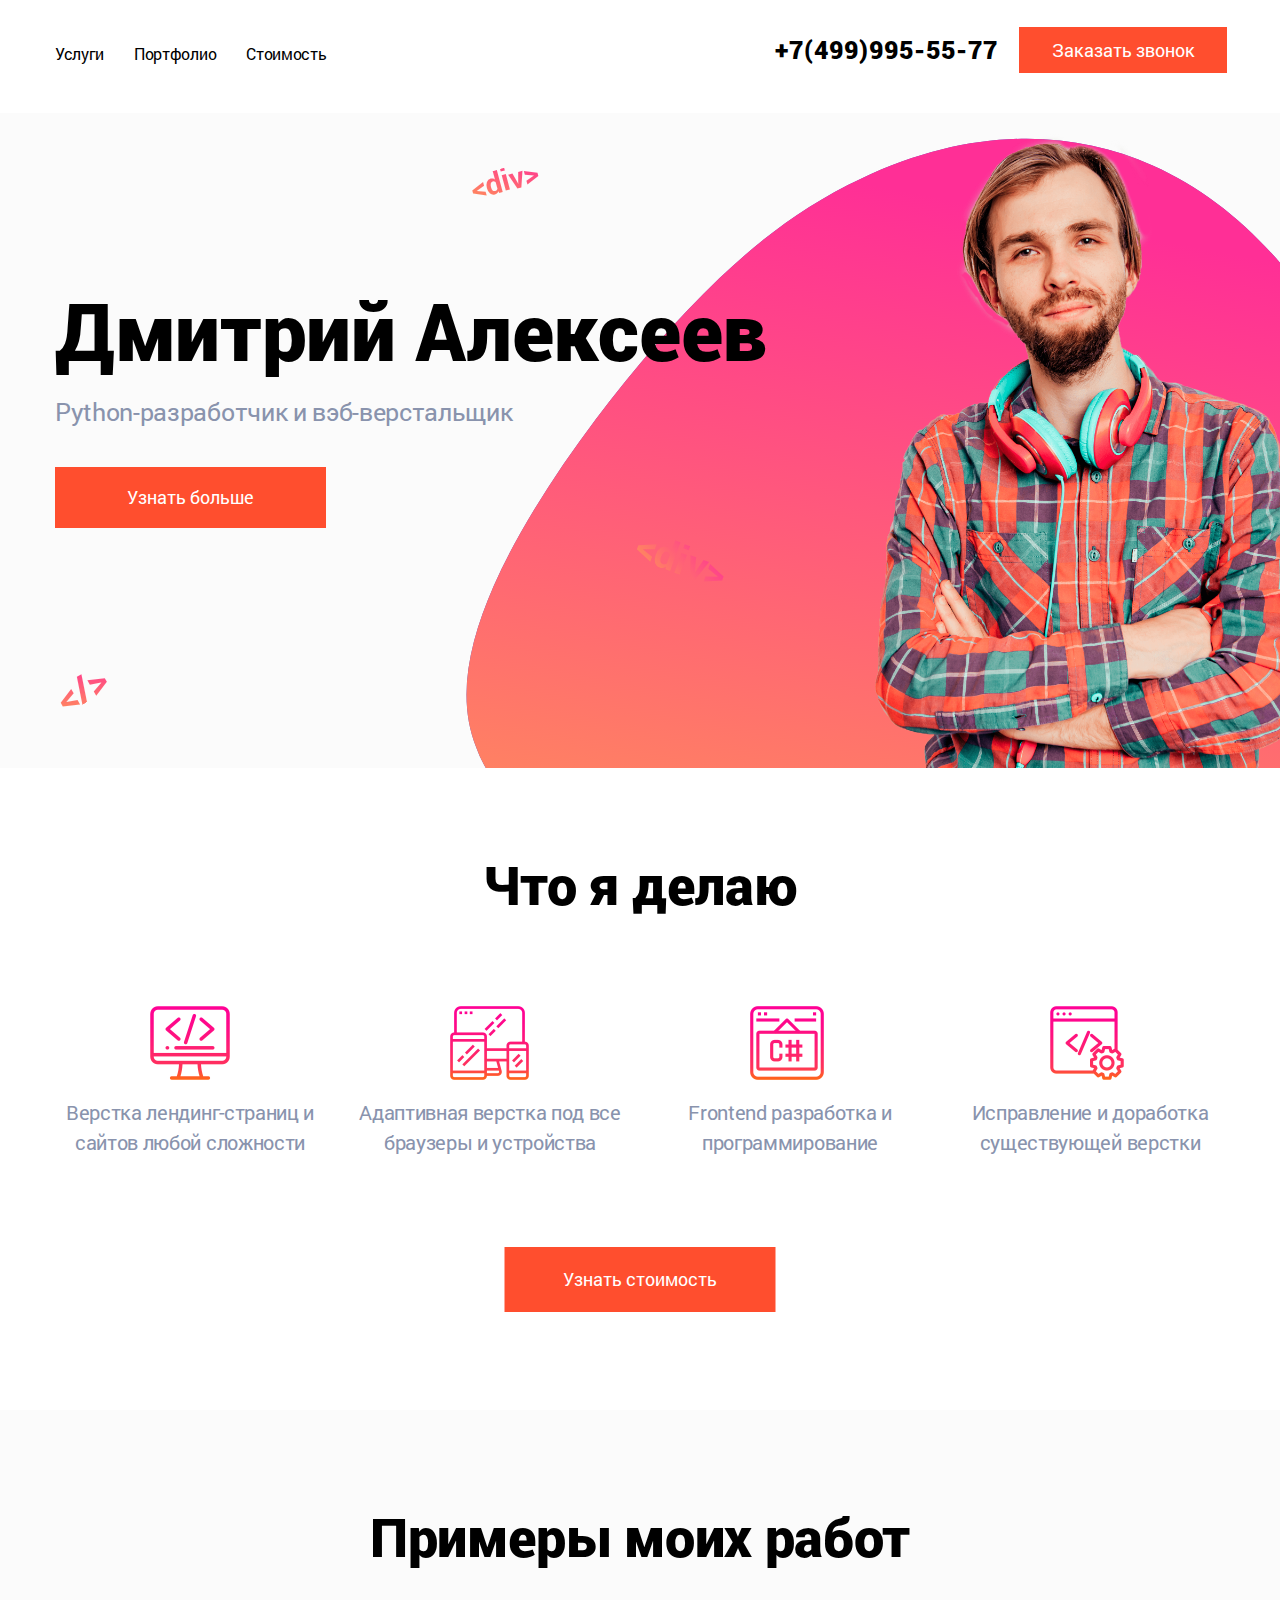
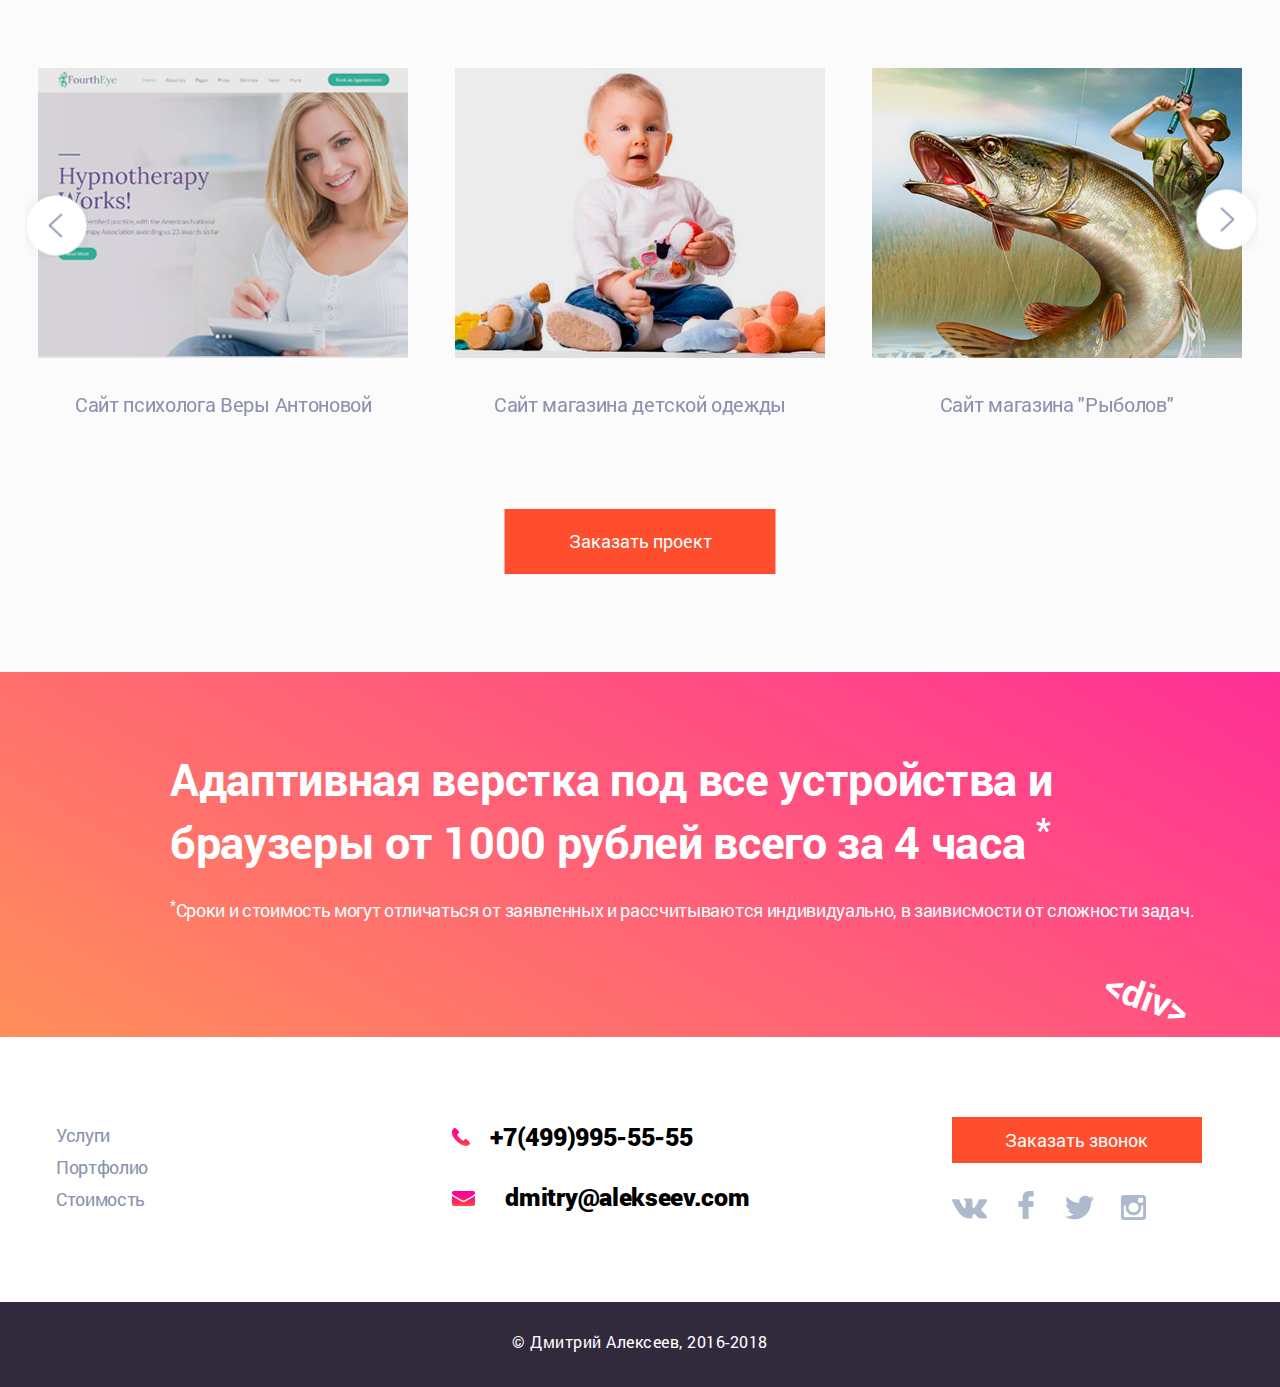
==== commit 4872c5f2: "fixed diplom and slider bugs" ====
--- a/Web-begin/Diplom_1/6_1 flex 2/index.html
+++ b/Web-begin/Diplom_1/6_1 flex 2/index.html
@@ -8,6 +8,7 @@
   <title>About</title>
   <link rel="icon" type="image/x-icon" href="img/favicon.ico" />
   <link rel="shortcut icon" type="image/x-icon" href="img/favicon.ico" />
+
   <!-- CSS styles -->
   <link rel="stylesheet" href="styles/swiper-bundle.min.css" />
   <link rel="stylesheet" href="styles/normalize.css" />
@@ -19,21 +20,18 @@
   <link rel="stylesheet" href="styles/prices.css" />
   <link rel="stylesheet" href="styles/footer.css" />
   <link rel="stylesheet" href="styles/main.css" />
-  <!-- <link rel="stylesheet" href="styles/swiper-bundle.css" /> -->
-
 
   <!-- Font preload -->
   <link rel="preload" as="font" href="fonts/Roboto-Black.woff2" type="font/woff2" crossorigin="anonymous" />
   <link rel="preload" as="font" href="fonts/Roboto-Bold.woff2" type="font/woff2" crossorigin="anonymous" />
   <link rel="preload" as="font" href="fonts/Roboto-Medium.woff2" type="font/woff2" crossorigin="anonymous" />
   <link rel="preload" as="font" href="fonts/Roboto-Regular.woff2" type="font/woff2" crossorigin="anonymous" />
-  <!-- <script src="scripts/swiper-bundle.js"></script> -->
-  <!-- <script src="scripts/just-validate.min.js"></script> -->
-  <script src="scripts/just-validate.production.min.js"></script>
-  <script src="scripts/jquery-3.6.0.min.js"></script>
-  <!-- <script src="scripts/mob.js"></script> -->
-  <script src="scripts/jquery.maskedinput.min.js"></script>
-
+  <script defer src="scripts/just-validate.production.min.js"></script>
+  <script defer src="scripts/jquery-3.6.0.min.js"></script>
+  <script defer src="scripts/jquery.maskedinput.min.js"></script>
+  <script defer src="scripts/swiper-bundle.min.js"></script>
+  <script defer src="scripts/slider.js"></script>
+  <script defer src="scripts/mob.js"></script>
 
 
 </head>
@@ -47,9 +45,9 @@
           <img class="logo-mob" src="img/menu_button_mob.png" alt="NoImage" />
         </div>
         <ul class="nav-class">
-          <li class="li-menu"><a href="#">Услуги</a></li>
-          <li class="li-menu"><a href="#">Портфолио</a></li>
-          <li class="li-menu"><a href="#">Стоимость</a></li>
+          <li class="li-menu"><a href="#what-i-do-name">Услуги</a></li>
+          <li class="li-menu"><a href="#what-i-do-examples-name">Портфолио</a></li>
+          <li class="li-menu"><a href="#prices-name">Стоимость</a></li>
         </ul>
         <ul class="phone-class">
           <li class="li-phone">
@@ -62,23 +60,6 @@
         <button type="image" class="phone-call" src="img/phone.png" alt="Позвонить" ></button>
       </div>
     </div>
-    <form class="modal-phone-call-container" id="modal-phone-call-container">
-      <div class="modal-phone-call-content">
-        <span class="modal-phone-call-close">&times;</span>
-        <div class="input-wrapper">
-          <p class="modal-phone-call-p">Как к вам обратиться</p>
-          <input type="text" id="modal-phone-call-input-text" name="nameCall" data-validate-field="nameCall"
-            class="modal-phone-call-input-text input-common" required>
-        </div>
-        <div class="input-wrapper">
-          <p class="modal-phone-call-p">Ваш телефон</p>
-          <input type="tel" id="phone-class-input" name="phoneCall" data-validate-field="phoneCall"
-            placeholder="8(999) 999-99-99" class="phone-class-input  input-common" pattern="[0-9]{3}-[0-9]{3}-[0-9]{4}"
-            required>
-        </div>
-        <button action="#" type="submit" class="modal-phone-call-content-send-button" id="btn-send" onclick="ValidateMenu()">Отправить</button>
-      </div>
-    </form>
   </header>
   <main>
     <section class="services-wrapper">
@@ -124,28 +105,8 @@
           </figcaption>
         </figure>
       </div>
-      <form class="know-more-modal-container" id="know-more-modal-container">
-        <div class="modal-know-more-content">
-          <span class="modal-know-more-close">&times;</span>
-          <div class="input-wrapper">
-            <p class="modal-know-more-p">Как к вам обратиться</p>
-            <input type="text" name="" class="modal-know-more-input-text input-common" id="modal-know-more-input-text">
-          </div>
-          <div class="input-class">
-            <p class="modal-know-more-p">Ваш телефон</p>
-            <input type="tel" name="phone" placeholder="8(999) 999-99-99"
-              class="phone-class-input  input-common phone-class-input-knowmore" id="phone-class-input-knowmore">
-          </div>
-          <div class="input-wrapper">
-            <p class="modal-know-more-p">Ваш e-mail</p>
-            <input type="e-mail" name="" class="modal-know-more-input-text input-common modal-know-more-input-text-email"
-              placeholder="your@email.com" id="modal-know-more-input-text-email">
-          </div>
-          <button class="modal-know-more-content-send-button" onclick="KnowMoreValidate()">Отправить</button>
-        </div>
-      </form>
-    </section>
-    <section class="what-i-do">
+    </section>
+    <section class="what-i-do" id="what-i-do-name">
       <h2 class="what-i-do-h1-small">Что я делаю</h2>
       <div class="what-i-do-wrapper">
         <ul class="what-i-do-ul">
@@ -176,32 +137,11 @@
         </ul>
         <button class="what-i-do-price" type="submit">Узнать стоимость</button>
       </div>
-      <form class="modal-what-i-do-price-container" id="modal-what-i-do-price-container">
-        <div class="modal-what-i-do-price-content">
-          <span class="modal-what-i-do-price-close">&times;</span>
-          <div class="input-wrapper">
-            <p class="modal-what-i-do-price-call-p">Как к вам обратиться</p>
-            <input type="text" name="" class="modal-what-i-do-price-input-text input-common" id="modal-what-i-do-price-input-text">
-          </div>
-          <div class="input-wrapper">
-            <p class="modal-what-i-do-price-p">Ваш телефон</p>
-            <input type="tel" name="phone" placeholder="8(999) 999-99-99"
-              class="phone-class-input  input-common phone-class-input-price" id="phone-class-input-price">
-          </div>
-          <div class="input-wrapper">
-            <p class="modal-what-i-do-price-call-p">Ваш e-mail</p>
-            <input type="e-mail" name=""
-              class="modal-what-i-do-price-input-text input-common modal-what-i-do-price-input-text-email"
-              placeholder="your@email.com" id="modal-what-i-do-price-input-text-email">
-          </div>
-          <button class="modal-what-i-do-price-content-send-button" onclick="KnowPriceValidate()">Отправить</button>
-        </div>
-      </form>
-    </section>
-    <section class="what-i-do-examples">
-      <h1 class="what-i-do-examples-h1-small">Примеры моих работ</h1>
+    </section>
+    <section class="what-i-do-examples" id="what-i-do-examples-name">
+      <h2 class="what-i-do-examples-h1-small">Примеры моих работ</h2>
       <div class="swiper-test">
-        <div class="mySwiper">
+        <div class="swiper">
           <ul class="swiper-wrapper">
             <li class="swiper-slide">
               <figure class="examples-fig">
@@ -225,7 +165,6 @@
           <div class="swiper-pagination-container">
             <div class="swiper-pagination"></div>
           </div>
-
         </div>
         <div class="examples-navigation">
           <button class="what-i-do-examples-arrow-right"></button>
@@ -236,7 +175,7 @@
       <button class="what-i-do-price examples-hide" type="submit">Заказать проект</button>
 
     </section>
-    <section class="prices">
+    <section class="prices" id="prices-name">
       <div class="fixed-container3">
         <div class="prices-parentheses1 prices-color prices-parentheses1-position">{ }</div>
         <div class="prices-parentheses2 prices-color prices-parentheses2-position">{ }</div>
@@ -252,16 +191,13 @@
         </h3>
       </div>
     </section>
-    <script src="scripts/swiper-bundle.min.js"></script>
-    <script src="scripts/slider.js"></script>
-    <script src="scripts/mob.js"></script>
   </main>
   <footer>
     <div class="footer-fixed-container">
       <ul class="footer-ul">
-        <li class="footer-ul-li"><a href="#">Услуги</a></li>
-        <li class="footer-ul-li"><a href="#">Портфолио</a></li>
-        <li class="footer-ul-li"><a href="#">Стоимость</a></li>
+        <li class="footer-ul-li"><a href="#what-i-do-name">Услуги</a></li>
+        <li class="footer-ul-li"><a href="#what-i-do-examples-name">Портфолио</a></li>
+        <li class="footer-ul-li"><a href="#prices-name">Стоимость</a></li>
       </ul>
       <section class="footer-contacts">
         <h2 class="footer-contacts-h2">Контакты</h2>
@@ -290,7 +226,65 @@
       <p>© Дмитрий Алексеев, 2016-2018</p>
     </section>
   </footer>
-
+<!-- modal windows -->
+<form class="modal-phone-call-container" id="modal-phone-call-container">
+  <div class="modal-phone-call-content">
+    <span class="modal-phone-call-close">&times;</span>
+    <div class="input-wrapper">
+      <p class="modal-phone-call-p">Как к вам обратиться</p>
+      <input type="text" id="modal-phone-call-input-text" name="nameCall" data-validate-field="nameCall"
+        class="modal-phone-call-input-text input-common" required>
+    </div>
+    <div class="input-wrapper">
+      <p class="modal-phone-call-p">Ваш телефон</p>
+      <input type="tel" id="phone-class-input" name="phoneCall" data-validate-field="phoneCall"
+        placeholder="8(999) 999-99-99" class="phone-class-input  input-common" pattern="[0-9]{3}-[0-9]{3}-[0-9]{4}"
+        required>
+    </div>
+    <button action="#" type="submit" class="modal-phone-call-content-send-button" id="btn-send" onclick="ValidateMenu()">Отправить</button>
+  </div>
+</form>
+<form class="know-more-modal-container" id="know-more-modal-container">
+  <div class="modal-know-more-content">
+    <span class="modal-know-more-close">&times;</span>
+    <div class="input-wrapper">
+      <p class="modal-know-more-p">Как к вам обратиться</p>
+      <input type="text" name="" class="modal-know-more-input-text input-common" id="modal-know-more-input-text">
+    </div>
+    <div class="input-class">
+      <p class="modal-know-more-p">Ваш телефон</p>
+      <input type="tel" name="phone" placeholder="8(999) 999-99-99"
+        class="phone-class-input  input-common phone-class-input-knowmore" id="phone-class-input-knowmore">
+    </div>
+    <div class="input-wrapper">
+      <p class="modal-know-more-p">Ваш e-mail</p>
+      <input type="e-mail" name="" class="modal-know-more-input-text input-common modal-know-more-input-text-email"
+        placeholder="your@email.com" id="modal-know-more-input-text-email">
+    </div>
+    <button class="modal-know-more-content-send-button" onclick="KnowMoreValidate()">Отправить</button>
+  </div>
+</form>
+<form class="modal-what-i-do-price-container" id="modal-what-i-do-price-container">
+  <div class="modal-what-i-do-price-content">
+    <span class="modal-what-i-do-price-close">&times;</span>
+    <div class="input-wrapper">
+      <p class="modal-what-i-do-price-call-p">Как к вам обратиться</p>
+      <input type="text" name="" class="modal-what-i-do-price-input-text input-common" id="modal-what-i-do-price-input-text">
+    </div>
+    <div class="input-wrapper">
+      <p class="modal-what-i-do-price-p">Ваш телефон</p>
+      <input type="tel" name="phone" placeholder="8(999) 999-99-99"
+        class="phone-class-input  input-common phone-class-input-price" id="phone-class-input-price">
+    </div>
+    <div class="input-wrapper">
+      <p class="modal-what-i-do-price-call-p">Ваш e-mail</p>
+      <input type="e-mail" name=""
+        class="modal-what-i-do-price-input-text input-common modal-what-i-do-price-input-text-email"
+        placeholder="your@email.com" id="modal-what-i-do-price-input-text-email">
+    </div>
+    <button class="modal-what-i-do-price-content-send-button" onclick="KnowPriceValidate()">Отправить</button>
+  </div>
+</form>
 </body>
 
 </html>--- a/Web-begin/Diplom_1/6_1 flex 2/styles/common.css
+++ b/Web-begin/Diplom_1/6_1 flex 2/styles/common.css
@@ -153,6 +153,7 @@
   	font-weight: normal;
   	font-style: normal;
   	line-height: 1.5;
+	  padding-left: 5px;
 }
 @font-face {
 	font-family: "Roboto-Black";
--- a/Web-begin/Diplom_1/6_1 flex 2/styles/main-menu.css
+++ b/Web-begin/Diplom_1/6_1 flex 2/styles/main-menu.css
@@ -131,7 +131,10 @@
   border: 1px solid #888;
   position: fixed;
   width: 20%;
+  max-width: 100%;
   min-width: 275px;
+  max-height: 100%;
+  min-height: 258px;
   left: 50%;
   top: 50%;
   transform: translate(-50%,-50%);
@@ -276,6 +279,9 @@
     width: 26px;
     height: 26px;
     margin-top: 27px;
+    background-color:unset;
+    background-image: url(../img/phone.png);
+    background-repeat: no-repeat;
   }
 
   .li-phone:last-child {
@@ -304,6 +310,5 @@
   .modal-phone-call-content {
     right: unset;
     width: unset;
-    left: unset;
   }
 }--- a/Web-begin/Diplom_1/6_1 flex 2/styles/services.css
+++ b/Web-begin/Diplom_1/6_1 flex 2/styles/services.css
@@ -8,10 +8,6 @@
 
   overflow: hidden;
   overflow: hidden;
-
-  /* естирование эллипса в фото */
-
-  max-width: 1920px;
 
   background-color: #fbfbfb;
 }
--- a/Web-begin/Diplom_1/6_1 flex 2/styles/examples.css
+++ b/Web-begin/Diplom_1/6_1 flex 2/styles/examples.css
@@ -1,17 +1,7 @@
 .what-i-do-examples {
   background-color: #fbfbfb;
 }
-.mySwiper {
-  max-width: 1170px;
-  margin-left: auto;
-  margin-right: auto;
-  overflow-x: hidden;
-  position: relative;
-}
 .swiper-test {
-  
-  position: relative;
-  height: auto;
   margin-left: auto;
   margin-right: auto;
   max-width: 1230px;
@@ -19,16 +9,17 @@
 .examples-navigation {
   /* height: 63px;
   border: 1px solid red; */
-  max-width: 1232;
+  max-width: 1232px;
   position: relative;
   
   
 }
-.swiper-slide{
+/* .swiper-slide{
   width: 370px;
-}
+} */
 .examples-fig {
   width: 370px;
+  margin: 0 auto;
 }
 .what-i-do-examples-h1-small {
   margin-bottom: 110px;
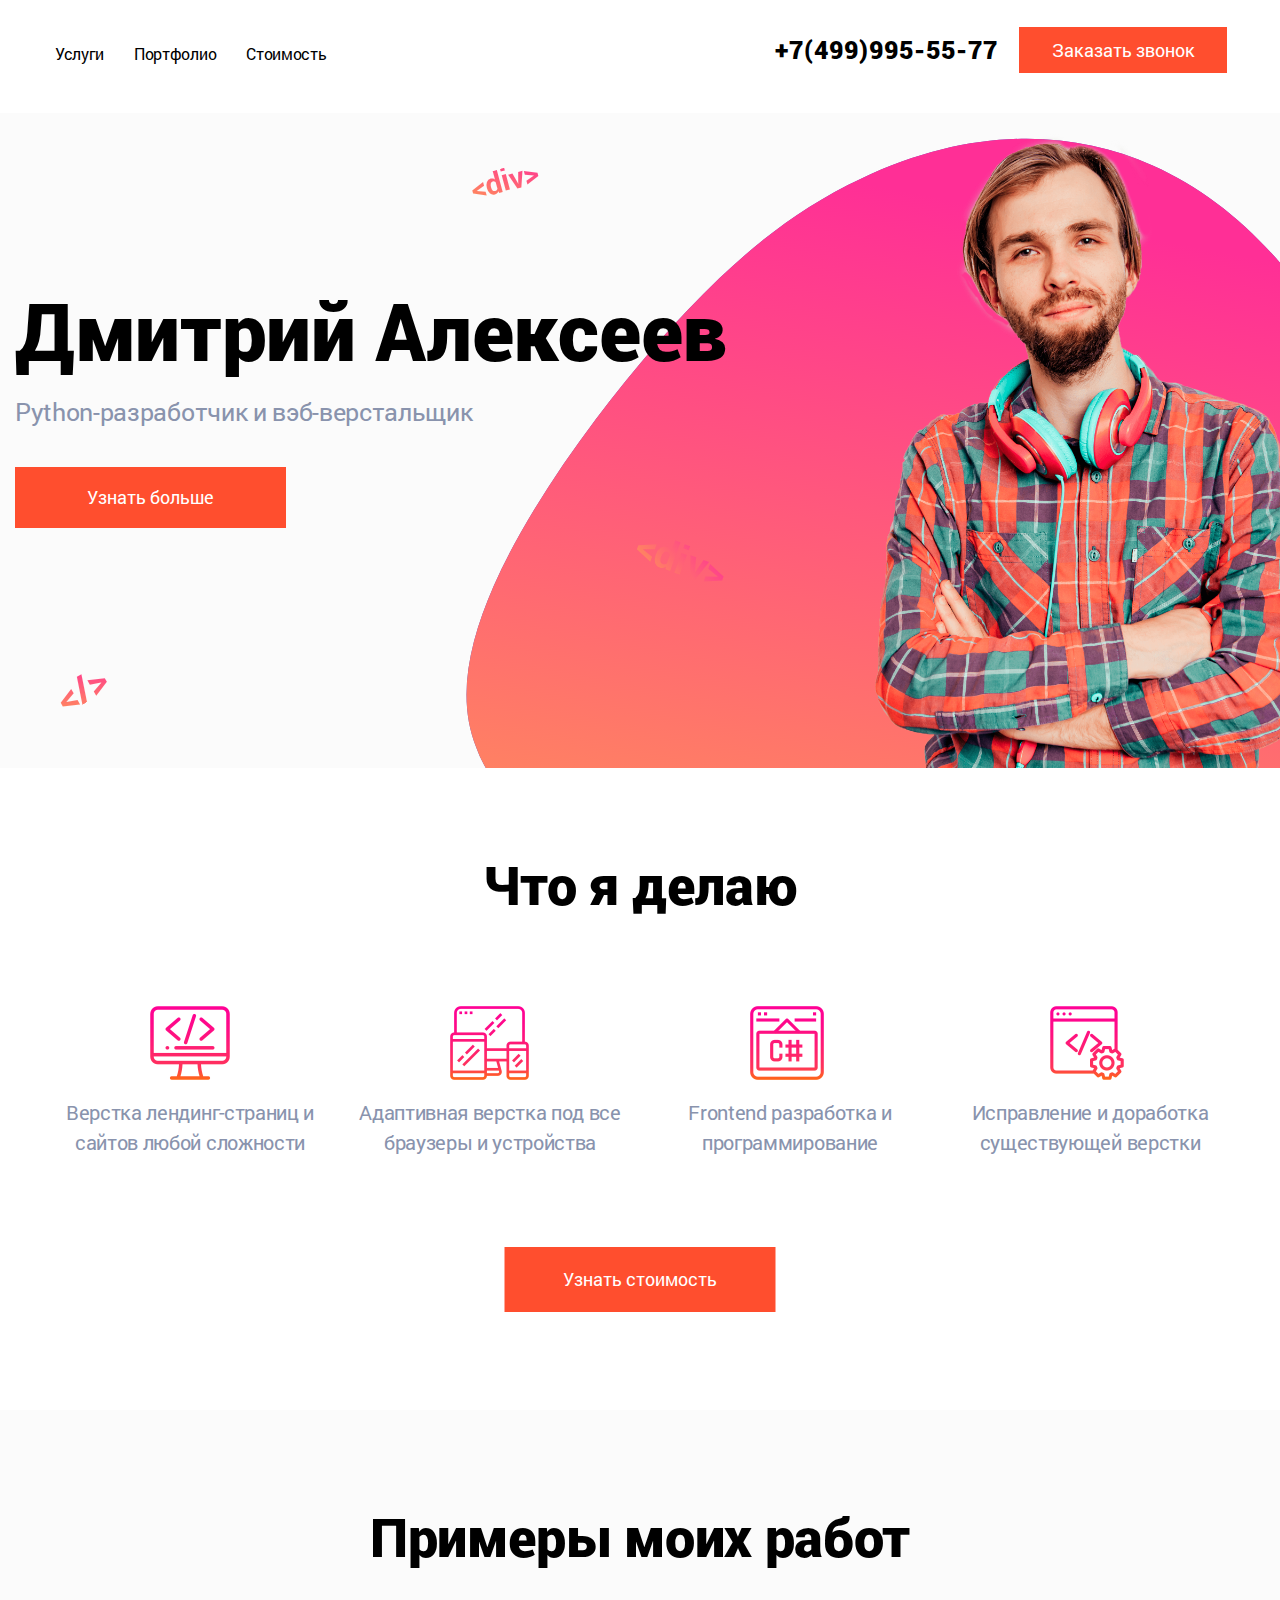
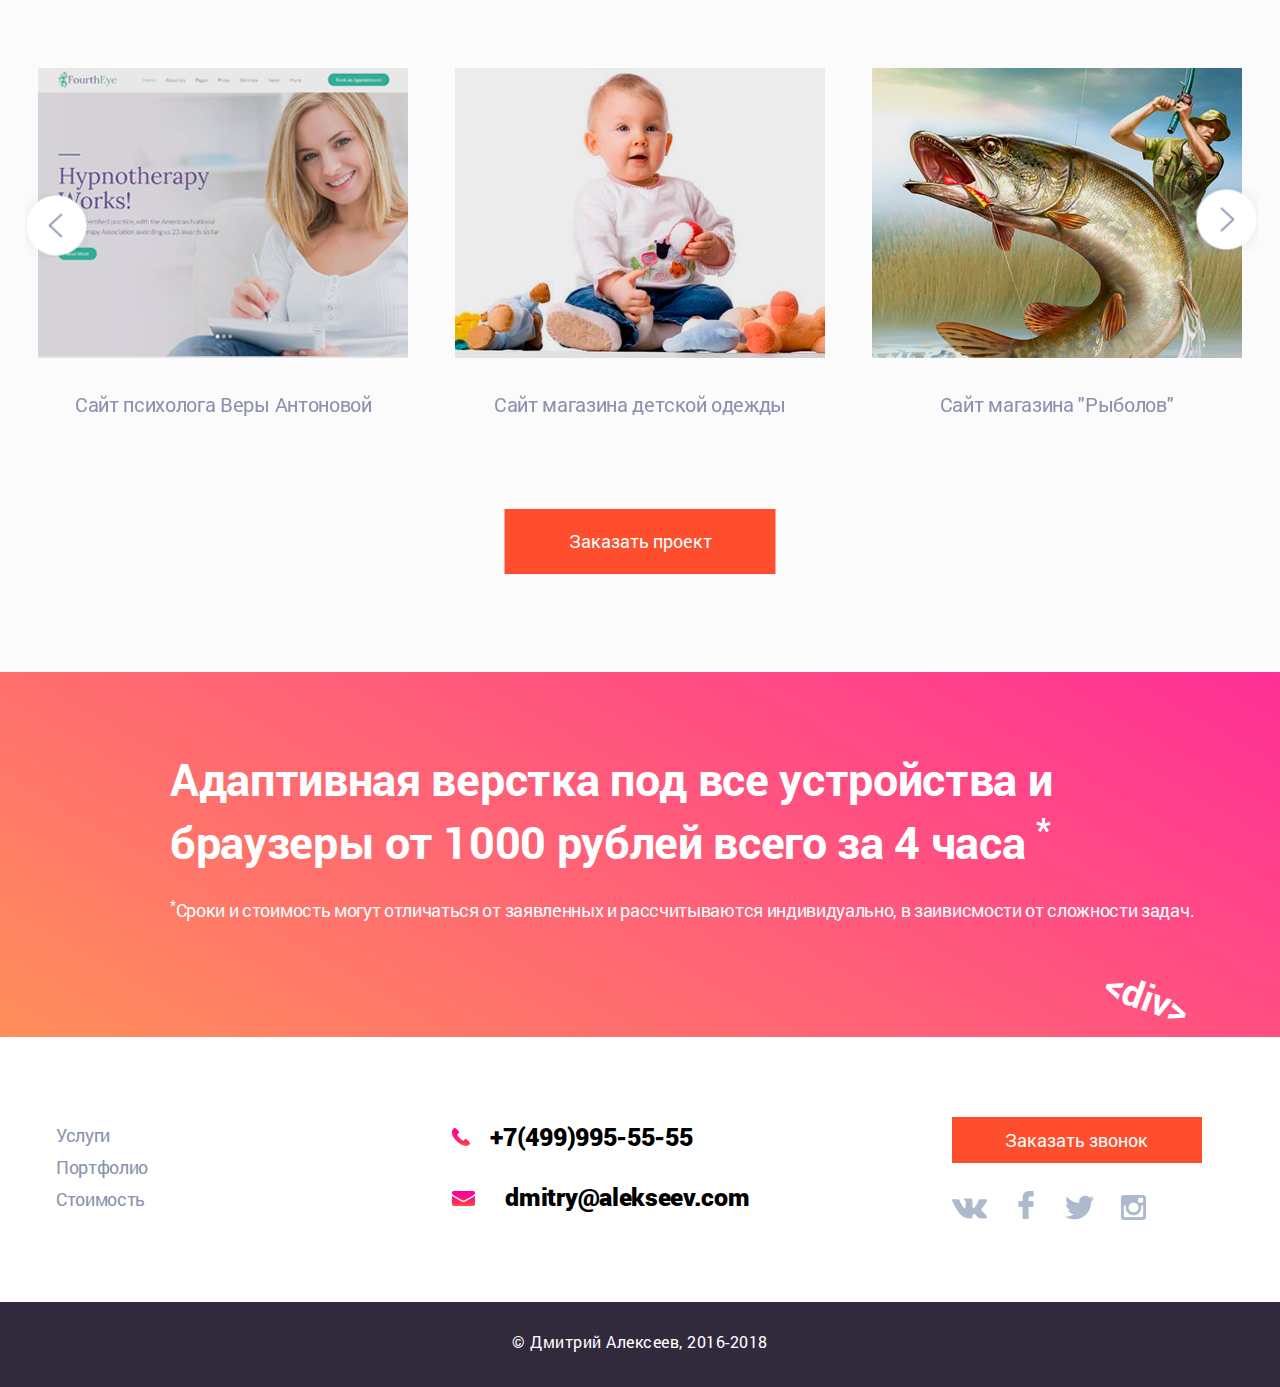
==== commit 1a60c715: "fix some more bugs" ====
--- a/Web-begin/Diplom_1/6_1 flex 2/index.html
+++ b/Web-begin/Diplom_1/6_1 flex 2/index.html
@@ -162,9 +162,9 @@
               </figure>
             </li>
           </ul>
-          <div class="swiper-pagination-container">
-            <div class="swiper-pagination"></div>
-          </div>
+        </div>
+        <div class="swiper-pagination-container">
+          <div class="swiper-pagination"></div>
         </div>
         <div class="examples-navigation">
           <button class="what-i-do-examples-arrow-right"></button>
--- a/Web-begin/Diplom_1/6_1 flex 2/styles/common.css
+++ b/Web-begin/Diplom_1/6_1 flex 2/styles/common.css
@@ -106,11 +106,6 @@
     background-color: #ff4e2e;
     padding: 0px;
 }
-button:hover {
-	background-color: white;
-  	color: #ff4e2e;
-  	border-color: #ff4e2e;
-}
 .fixed-container {
   max-width: 1920px;
   height: 100%;
--- a/Web-begin/Diplom_1/6_1 flex 2/styles/main-menu.css
+++ b/Web-begin/Diplom_1/6_1 flex 2/styles/main-menu.css
@@ -166,6 +166,11 @@
   font-size: 18px;
   font-weight: normal;
   font-style: normal;
+
+  border: 1px solid transparent;
+  transition-property: color, background-color, border-color;
+  transition-duration: .3s;
+  transition-timing-function: ease-in-out;
 }
 
 .modal-phone-call-input-text,
--- a/Web-begin/Diplom_1/6_1 flex 2/styles/services.css
+++ b/Web-begin/Diplom_1/6_1 flex 2/styles/services.css
@@ -113,8 +113,6 @@
 
 .top-section__txt {
   flex-grow: 1;
-
-  padding-left: 40px;
 }
 
 .top-section__hgroup {
--- a/Web-begin/Diplom_1/6_1 flex 2/styles/whatido.css
+++ b/Web-begin/Diplom_1/6_1 flex 2/styles/whatido.css
@@ -19,6 +19,7 @@
 
   margin-top: 100px;
 }
+
 .what-i-do-ul li:not(:first-child) {
   margin-left: 30px;
 }
@@ -31,27 +32,33 @@
   max-width: 270px;
   max-height: 170px;
 }
+
 .what-i-do-fig-button {
   width: 80px;
   height: 74px;
   background-color: unset;
 }
+
 .what-i-do-lending {
   background-image: url(../img/tools-and-utensils.png);
   background-repeat: no-repeat;
 }
+
 .what-i-do-responsive {
   background-image: url(../img/responsive.png);
   background-repeat: no-repeat;
 }
+
 .what-i-do-programming {
   background-image: url(../img/programming.png);
   background-repeat: no-repeat;
 }
+
 .what-i-do-coding {
   background-image: url(../img/coding.png);
   background-repeat: no-repeat;
 }
+
 .what-i-do-h1-small {
   font-family: "Roboto-Black";
   font-size: 54px;
@@ -95,19 +102,21 @@
   transition-duration: .3s;
   transition-timing-function: ease-in-out;
 }
+
 .modal-what-i-do-price-container {
-  display: none; 
-  position: fixed; 
-  z-index: 15; 
-  padding-top: 80px; 
+  display: none;
+  position: fixed;
+  z-index: 15;
+  padding-top: 80px;
   left: 0;
   top: 0;
-  width: 100%; 
-  height: 100%; 
-  overflow: auto; 
-  background-color: rgb(0,0,0); 
-  background-color: rgba(0,0,0,0.4); 
-}
+  width: 100%;
+  height: 100%;
+  overflow: auto;
+  background-color: rgb(0, 0, 0);
+  background-color: rgba(0, 0, 0, 0.4);
+}
+
 .modal-what-i-do-price-content {
   background-color: #fefefe;
   margin: auto;
@@ -118,39 +127,49 @@
   min-width: 275px;
   left: 50%;
   top: 50%;
-  transform: translate(-50%,-50%);
-}
+  transform: translate(-50%, -50%);
+}
+
 .modal-what-i-do-price-close {
   color: #aaaaaa;
   float: right;
   font-size: 28px;
   font-weight: bold;
 }
+
 .modal-what-i-do-price-close:hover,
 .modal-what-i-do-price-close:focus {
   color: #000;
   text-decoration: none;
   cursor: pointer;
 }
+
 .modal-what-i-do-price-content-send-button {
-    min-width: 231px;
-    height: 61px;
-    color: white;
-    background-color: #ff4e2e;
-    padding: 0px;
-    border-width: 0px;
-
-    font-family: "Roboto-Regular";
-    font-size: 18px;
-    font-weight: normal;
-    font-style: normal;
-}
-.modal-what-i-do-price-input-text, 
-.phone-class-input{
+  min-width: 231px;
+  height: 61px;
+  color: white;
+  background-color: #ff4e2e;
+  padding: 0px;
+  border-width: 0px;
+
+  font-family: "Roboto-Regular";
+  font-size: 18px;
+  font-weight: normal;
+  font-style: normal;
+
+  border: 1px solid transparent;
+  transition-property: color, background-color, border-color;
+  transition-duration: .3s;
+  transition-timing-function: ease-in-out;
+}
+
+.modal-what-i-do-price-input-text,
+.phone-class-input {
   border: 1px solid #ff4e2e;
   margin-bottom: 20px;
   width: 100%;
 }
+
 .modal-what-i-do-price-call-p,
 .modal-what-i-do-price-p {
   padding-top: 10px;
@@ -207,6 +226,7 @@
   .what-i-do-fig {
     max-width: unset;
   }
+
   .what-i-do-h2 {
     margin-left: 20px;
     margin-right: 20px;
@@ -237,10 +257,12 @@
   .what-i-do-ul li {
     margin-bottom: 30px;
   }
+
   .what-i-do-ul li:last-child {
     margin-bottom: 15px;
   }
-  .what-i-do-lending, .what-i-do-responsive,.what-i-do-programming,.what-i-do-coding {
+
+  .what-i-do-lending, .what-i-do-responsive, .what-i-do-programming, .what-i-do-coding {
     background-size: 60px 60px;
     width: 60px;
     height: 60px;
@@ -256,9 +278,10 @@
     margin-top: 15px;
     margin-bottom: 50px;
   }
-  .modal-what-i-do-price-content{
+
+  .modal-what-i-do-price-content {
     right: unset;
     width: unset;
   }
- 
-}
+
+}--- a/Web-begin/Diplom_1/6_1 flex 2/styles/examples.css
+++ b/Web-begin/Diplom_1/6_1 flex 2/styles/examples.css
@@ -7,16 +7,9 @@
   max-width: 1230px;
 }
 .examples-navigation {
-  /* height: 63px;
-  border: 1px solid red; */
   max-width: 1232px;
-  position: relative;
-  
-  
-}
-/* .swiper-slide{
-  width: 370px;
-} */
+  position: relative; 
+}
 .examples-fig {
   width: 370px;
   margin: 0 auto;
@@ -39,6 +32,7 @@
   width: 18px;
   height: 18px;
   background-color: #ff4e2e;
+  cursor: pointer;
 }
 .what-i-do-examples-ul::-webkit-scrollbar {
   display: none;
@@ -60,6 +54,7 @@
   position: absolute;
   top: -240px;
   z-index: 2;
+  cursor: pointer;
 }
 .what-i-do-examples-arrow-right {
   background: url(../img/rightarrow.png) no-repeat;
@@ -70,6 +65,7 @@
   right: -3px;
   top: -246px;
   z-index: 2;
+  cursor: pointer;
 }
 
 .examples-price {
@@ -133,7 +129,6 @@
     margin-top: unset;
     font-size: 25px;
     padding-top: 13px;
-    margin-right: 16px;
   }
 
   .examples-price {
